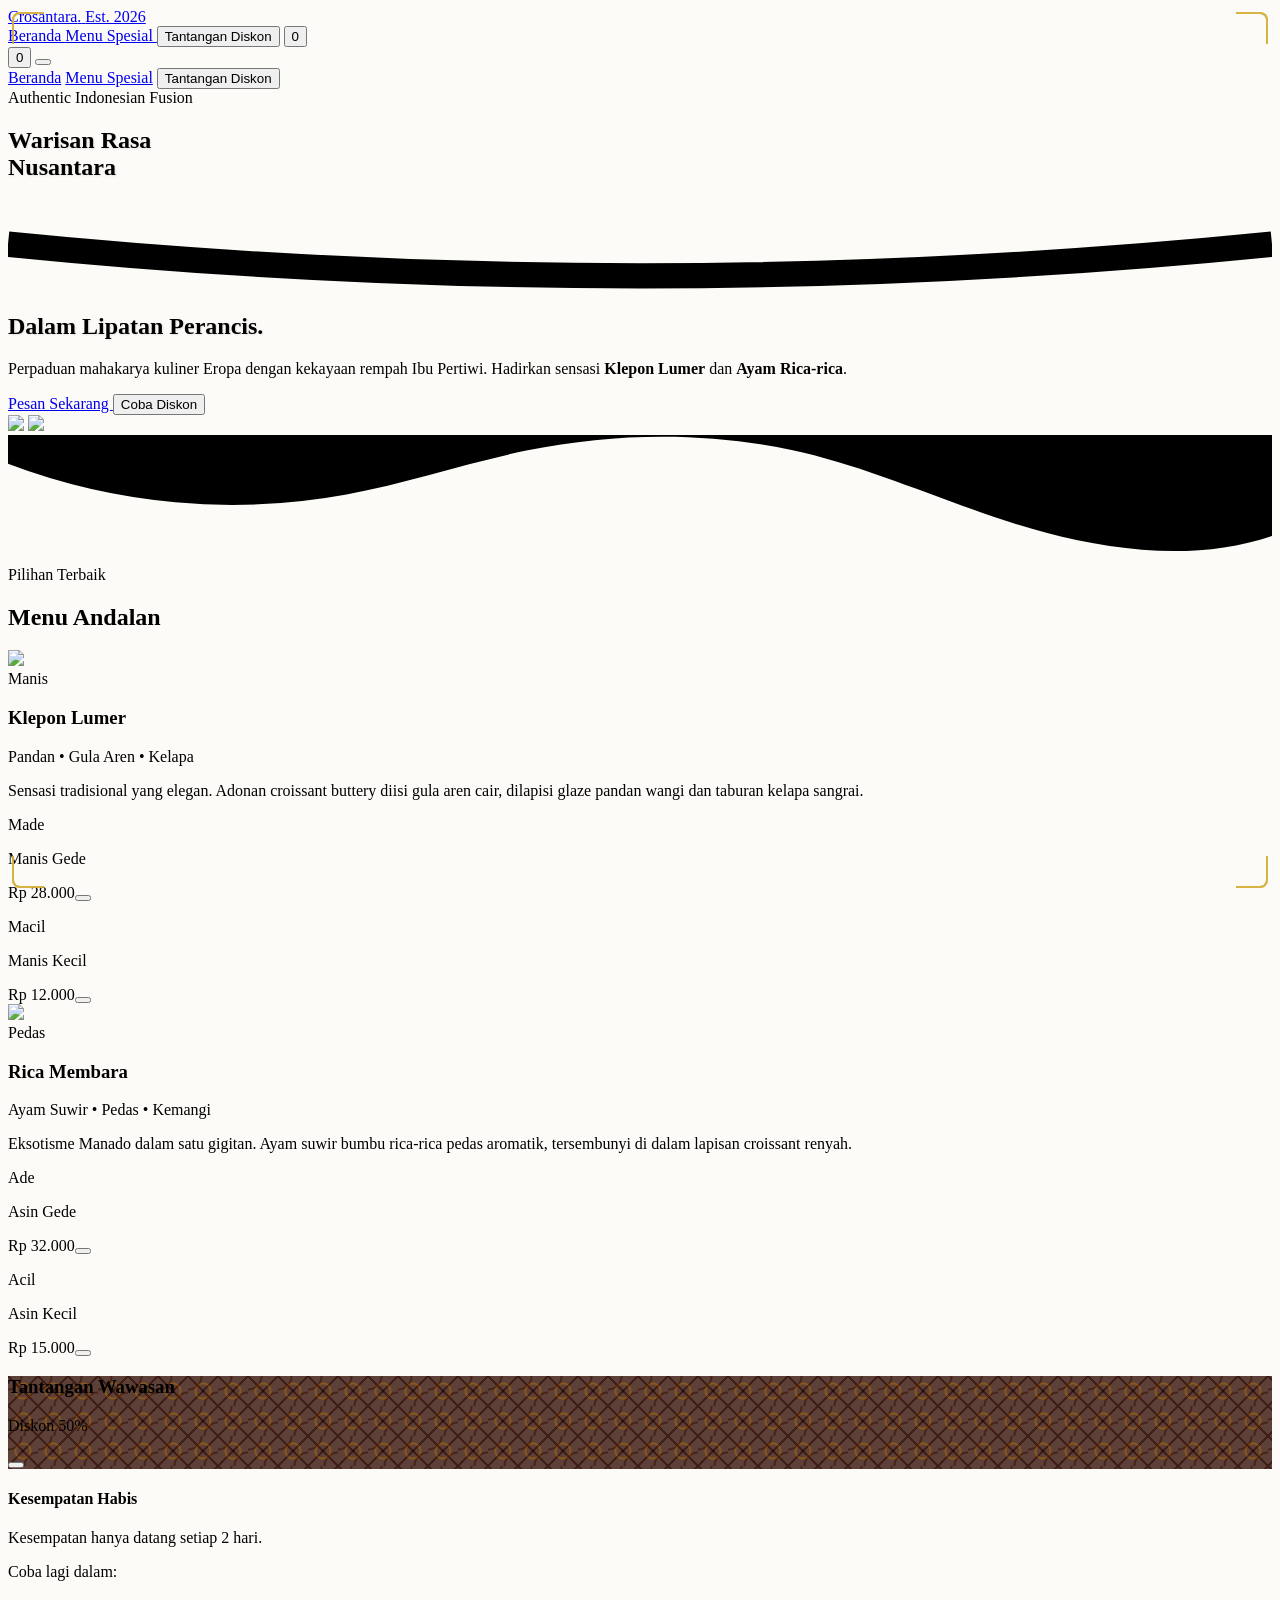
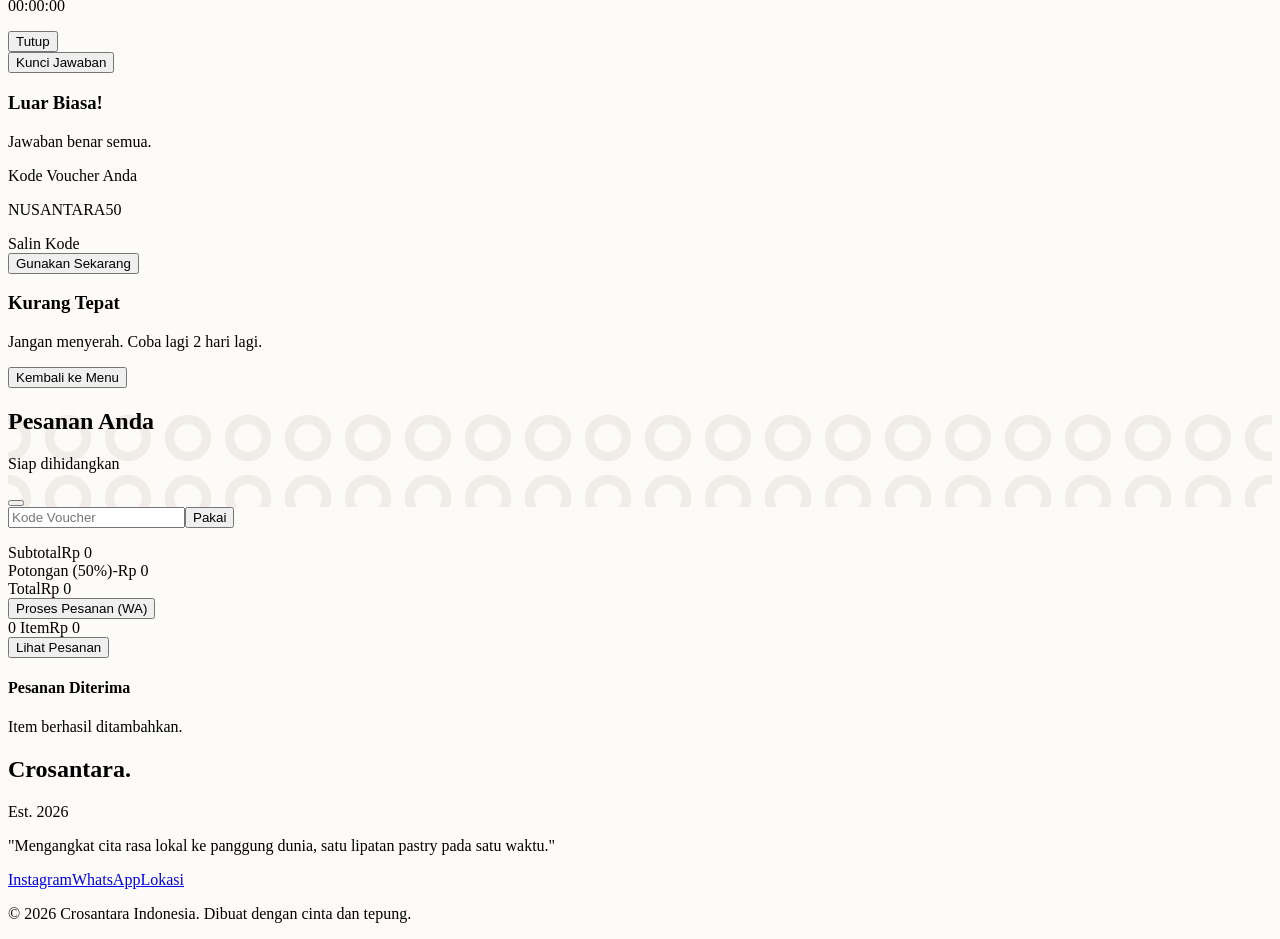
==== index.html @ 2f9c4866 "fw" ====
<!DOCTYPE html>
<html lang="id" class="scroll-smooth">
<head>
    <meta charset="UTF-8">
    <meta name="viewport" content="width=device-width, initial-scale=1.0, maximum-scale=1.0, user-scalable=no">
    <title>Crosantara | Warisan Rasa Nusantara</title>
    
    <!-- Tailwind CSS -->
    <script src="https://cdn.tailwindcss.com"></script>
    
    <!-- Fonts -->
    <link rel="preconnect" href="https://fonts.googleapis.com">
    <link rel="preconnect" href="https://fonts.gstatic.com" crossorigin>
    <link href="https://fonts.googleapis.com/css2?family=Playfair+Display:ital,wght@0,400;0,600;0,700;1,400&family=Plus+Jakarta+Sans:wght@300;400;500;600;700&display=swap" rel="stylesheet">
    
    <!-- Icons -->
    <script src="https://unpkg.com/lucide@latest"></script>

    <!-- Confetti -->
    <script src="https://cdn.jsdelivr.net/npm/canvas-confetti@1.6.0/dist/confetti.browser.min.js"></script>

    <script>
        tailwind.config = {
            theme: {
                extend: {
                    colors: {
                        'brand-brown': '#5D4037', // Coklat Kayu
                        'brand-gold': '#D4AF37',  // Emas Murni
                        'brand-cream': '#FDFBF7', // Krem Halus
                        'brand-dark': '#2D1B18',  // Coklat Kopi
                        'brand-terracotta': '#A0522D', // Merah Bata
                        'klepon-green': '#4A7c59',
                        'rica-red': '#C62828',
                    },
                    fontFamily: {
                        serif: ['"Playfair Display"', 'serif'],
                        sans: ['"Plus Jakarta Sans"', 'sans-serif'],
                    },
                    backgroundImage: {
                        'batik-subtle': "url('https://www.transparenttextures.com/patterns/batik.png')", 
                    }
                }
            }
        }
    </script>

    <style>
        body { 
            background-color: #FDFBF7; 
            background-image: url('https://www.transparenttextures.com/patterns/clean-textile.png');
            overflow-x: hidden; /* Fix tampilan terpotong/scroll samping */
        }
        
        /* Motif Batik Cap */
        .pattern-batik-cap {
            background-color: #5D4037;
            background-image: 
                radial-gradient(circle at 50% 50%, transparent 6px, #D4AF37 7px, #D4AF37 8px, transparent 9px),
                radial-gradient(circle at 0% 0%, transparent 12px, #4e342e 13px, #4e342e 14px, transparent 15px),
                radial-gradient(circle at 100% 100%, transparent 12px, #4e342e 13px, #4e342e 14px, transparent 15px),
                linear-gradient(45deg, transparent 48%, #3E2723 48%, #3E2723 52%, transparent 52%),
                linear-gradient(-45deg, transparent 48%, #3E2723 48%, #3E2723 52%, transparent 52%);
            background-size: 30px 30px;
            background-blend-mode: soft-light;
        }

        /* Motif Kawung */
        .pattern-kawung {
            background-image: 
                radial-gradient(circle at 100% 50%, transparent 20%, rgba(93, 64, 55, 0.08) 21%, rgba(93, 64, 55, 0.08) 34%, transparent 35%, transparent),
                radial-gradient(circle at 0% 50%, transparent 20%, rgba(93, 64, 55, 0.08) 21%, rgba(93, 64, 55, 0.08) 34%, transparent 35%, transparent);
            background-size: 60px 60px;
        }

        /* Decorative Corners */
        .corner-motif {
            position: absolute;
            width: 30px;
            height: 30px;
            border: 2px solid #D4AF37;
            transition: all 0.4s cubic-bezier(0.4, 0, 0.2, 1);
            z-index: 20;
            opacity: 0.6;
        }
        .corner-tl { top: 12px; left: 12px; border-right: none; border-bottom: none; border-top-left-radius: 8px; }
        .corner-tr { top: 12px; right: 12px; border-left: none; border-bottom: none; border-top-right-radius: 8px; }
        .corner-bl { bottom: 12px; left: 12px; border-right: none; border-top: none; border-bottom-left-radius: 8px; }
        .corner-br { bottom: 12px; right: 12px; border-left: none; border-top: none; border-bottom-right-radius: 8px; }

        .group:hover .corner-motif { opacity: 1; border-color: #A0522D; border-width: 3px; }
        .group:hover .corner-tl { transform: translate(-4px, -4px); }
        .group:hover .corner-tr { transform: translate(4px, -4px); }
        .group:hover .corner-bl { transform: translate(-4px, 4px); }
        .group:hover .corner-br { transform: translate(4px, 4px); }

        .hide-scroll::-webkit-scrollbar { display: none; }
        .text-shadow-sm { text-shadow: 1px 1px 2px rgba(0,0,0,0.1); }
    </style>
</head>
<body class="font-sans text-stone-800 antialiased selection:bg-brand-brown selection:text-brand-gold pb-24">

    <!-- Top Pattern Strip -->
    <div class="h-3 w-full pattern-batik-cap fixed top-0 z-50 shadow-md border-b border-brand-gold/50"></div>

    <!-- Navbar -->
    <nav class="fixed w-full z-40 top-3 transition-all duration-300 bg-white/95 backdrop-blur-md shadow-lg border-b border-brand-brown/10" id="navbar">
        <div class="max-w-7xl mx-auto px-4 sm:px-6 lg:px-8">
            <div class="flex justify-between items-center h-16 md:h-20">
                <!-- Logo -->
                <a href="#" class="flex items-center gap-3 group">
                    <div class="relative p-2 bg-brand-cream rounded-lg border border-brand-gold/30">
                        <i data-lucide="croissant" class="h-6 w-6 md:h-7 md:w-7 text-brand-brown transform group-hover:rotate-12 transition"></i>
                    </div>
                    <div class="flex flex-col">
                        <span class="font-serif text-xl md:text-2xl font-bold text-brand-dark tracking-wide leading-none">Crosantara<span class="text-brand-gold">.</span></span>
                        <span class="text-[9px] md:text-[10px] uppercase tracking-[0.2em] text-brand-terracotta font-medium">Est. 2026</span>
                    </div>
                </a>

                <!-- Desktop Menu -->
                <div class="hidden md:flex space-x-8 items-center">
                    <a href="#home" class="text-stone-600 hover:text-brand-brown font-medium transition relative group">
                        Beranda
                        <span class="absolute -bottom-1 left-0 w-0 h-0.5 bg-brand-gold transition-all group-hover:w-full"></span>
                    </a>
                    <a href="#menu" class="text-stone-600 hover:text-brand-brown font-medium transition relative group">
                        Menu Spesial
                        <span class="absolute -bottom-1 left-0 w-0 h-0.5 bg-brand-gold transition-all group-hover:w-full"></span>
                    </a>
                    
                    <button onclick="checkAndOpenQuiz()" class="px-5 py-2.5 bg-brand-brown text-white border border-brand-brown rounded-none rounded-tr-xl rounded-bl-xl hover:bg-brand-dark hover:shadow-lg transition flex items-center gap-2 group relative overflow-hidden">
                        <span class="absolute inset-0 pattern-batik-cap opacity-20 translate-y-full group-hover:translate-y-0 transition-transform duration-500"></span>
                        <i data-lucide="brain-circuit" class="w-4 h-4 relative z-10"></i>
                        <span class="relative z-10 font-medium">Tantangan Diskon</span>
                    </button>

                    <button onclick="toggleCart()" class="relative p-2 text-brand-brown hover:bg-brand-cream rounded-lg transition group border border-transparent hover:border-brand-gold/30">
                        <i data-lucide="shopping-bag" class="h-6 w-6 group-hover:scale-110 transition"></i>
                        <span id="cart-badge" class="absolute -top-1 -right-1 inline-flex items-center justify-center w-5 h-5 text-[10px] font-bold leading-none text-white bg-brand-terracotta rounded-full shadow-sm hidden">0</span>
                    </button>
                </div>

                <!-- Mobile Menu Button -->
                <div class="flex md:hidden items-center gap-4">
                    <button onclick="toggleCart()" class="relative p-1 text-brand-brown">
                        <i data-lucide="shopping-bag" class="h-6 w-6"></i>
                        <span id="mobile-cart-badge" class="absolute -top-1 -right-1 inline-flex items-center justify-center w-4 h-4 text-[9px] font-bold leading-none text-white bg-brand-terracotta rounded-full shadow-sm hidden">0</span>
                    </button>
                    <button onclick="toggleMobileMenu()" class="text-brand-brown p-1">
                        <i data-lucide="menu" class="h-7 w-7"></i>
                    </button>
                </div>
            </div>
        </div>

        <!-- Mobile Menu Dropdown -->
        <div id="mobile-menu" class="hidden md:hidden bg-white border-t border-brand-gold/20 absolute w-full shadow-xl">
            <div class="px-4 pt-4 pb-6 space-y-3">
                <a href="#home" onclick="toggleMobileMenu()" class="block px-3 py-2 text-base font-medium text-stone-700 hover:text-brand-brown hover:bg-brand-cream rounded-lg">Beranda</a>
                <a href="#menu" onclick="toggleMobileMenu()" class="block px-3 py-2 text-base font-medium text-stone-700 hover:text-brand-brown hover:bg-brand-cream rounded-lg">Menu Spesial</a>
                <button onclick="toggleMobileMenu(); checkAndOpenQuiz()" class="w-full text-left px-3 py-2 text-base font-medium text-brand-brown bg-brand-brown/5 rounded-lg flex items-center gap-2">
                    <i data-lucide="brain-circuit" class="w-4 h-4"></i> Tantangan Diskon
                </button>
            </div>
        </div>
    </nav>

    <!-- Hero Section -->
    <section id="home" class="relative pt-28 pb-16 lg:pt-48 lg:pb-32 overflow-hidden bg-brand-cream">
        <div class="absolute inset-0 z-0 opacity-10 bg-batik-subtle"></div>
        <div class="absolute top-0 right-0 w-2/3 h-full pattern-kawung opacity-40 mix-blend-multiply pointer-events-none"></div>
        
        <div class="max-w-7xl mx-auto px-4 sm:px-6 lg:px-8 relative z-10">
            <div class="grid grid-cols-1 lg:grid-cols-2 gap-8 lg:gap-12 items-center">
                <div class="space-y-6 lg:space-y-8 animate-fade-in-up text-center lg:text-left relative">
                    <div class="hidden lg:block absolute -left-12 top-0 w-1 h-32 bg-gradient-to-b from-brand-gold to-transparent"></div>
                    
                    <div class="inline-flex items-center gap-2 px-4 py-1.5 bg-brand-brown/5 border border-brand-brown/20 rounded-full">
                        <span class="w-2 h-2 rounded-full bg-brand-terracotta"></span>
                        <span class="text-brand-brown text-xs font-bold tracking-widest uppercase">Authentic Indonesian Fusion</span>
                    </div>
                    
                    <h1 class="text-4xl md:text-5xl lg:text-7xl font-serif font-bold text-brand-dark leading-tight text-shadow-sm">
                        Warisan Rasa <br>
                        <span class="relative inline-block text-brand-terracotta">
                            Nusantara
                            <svg class="absolute -bottom-2 w-full h-3 text-brand-gold" viewBox="0 0 100 10" preserveAspectRatio="none">
                                <path d="M0 5 Q 50 10 100 5" stroke="currentColor" stroke-width="2" fill="none" />
                            </svg>
                        </span>
                        <span class="block text-2xl md:text-4xl lg:text-5xl mt-2 text-stone-600 font-normal italic">Dalam Lipatan Perancis.</span>
                    </h1>
                    
                    <p class="text-base md:text-lg text-stone-600 max-w-lg mx-auto lg:mx-0 leading-relaxed font-light">
                        Perpaduan mahakarya kuliner Eropa dengan kekayaan rempah Ibu Pertiwi. Hadirkan sensasi <strong class="text-brand-brown">Klepon Lumer</strong> dan <strong class="text-brand-terracotta">Ayam Rica-rica</strong>.
                    </p>
                    
                    <div class="flex flex-col sm:flex-row gap-4 justify-center lg:justify-start pt-2">
                        <a href="#menu" class="px-8 py-3 md:py-4 bg-brand-brown text-white font-semibold shadow-xl hover:bg-brand-dark transition rounded-tr-2xl rounded-bl-2xl">
                            Pesan Sekarang
                        </a>
                        <button onclick="checkAndOpenQuiz()" class="px-8 py-3 md:py-4 bg-transparent text-brand-brown border-2 border-brand-brown/20 font-semibold hover:bg-brand-brown/5 transition rounded-tl-2xl rounded-br-2xl flex items-center justify-center gap-2">
                            <i data-lucide="percent" class="w-5 h-5"></i> Coba Diskon
                        </button>
                    </div>
                </div>
                
                <div class="relative group perspective-1000 mt-8 lg:mt-0">
                    <div class="absolute inset-0 bg-brand-gold/20 transform rotate-3 rounded-3xl scale-95 blur-sm transition-transform group-hover:rotate-6"></div>
                    <div class="relative grid grid-cols-2 gap-3 p-3 bg-white/50 backdrop-blur-sm border border-white/50 rounded-3xl shadow-2xl">
                        <div class="corner-motif corner-tl"></div>
                        <div class="corner-motif corner-tr"></div>
                        <div class="corner-motif corner-bl"></div>
                        <div class="corner-motif corner-br"></div>
                        <img src="https://images.unsplash.com/photo-1600093463592-8e36ae95ef56?auto=format&fit=crop&w=600&q=80" class="rounded-xl shadow-md transform translate-y-4 hover:-translate-y-1 transition duration-700 object-cover h-40 md:h-64 w-full">
                        <img src="https://images.unsplash.com/photo-1623334044303-241021148842?auto=format&fit=crop&w=600&q=80" class="rounded-xl shadow-md hover:-translate-y-1 transition duration-700 object-cover h-40 md:h-64 w-full">
                    </div>
                </div>
            </div>
        </div>

        <div class="absolute bottom-0 w-full overflow-hidden leading-none">
            <svg class="relative block w-[calc(100%+1.3px)] h-[40px] md:h-[60px]" data-name="Layer 1" xmlns="http://www.w3.org/2000/svg" viewBox="0 0 1200 120" preserveAspectRatio="none">
                <path d="M321.39,56.44c58-10.79,114.16-30.13,172-41.86,82.39-16.72,168.19-17.73,250.45-.39C823.78,31,906.67,72,985.66,92.83c70.05,18.48,146.53,26.09,214.34,3V0H0V27.35A600.21,600.21,0,0,0,321.39,56.44Z" class="fill-white"></path>
            </svg>
        </div>
    </section>

    <!-- Menu Section -->
    <section id="menu" class="py-16 md:py-24 bg-white relative">
        <div class="max-w-7xl mx-auto px-4 sm:px-6 lg:px-8">
            <div class="text-center mb-12 md:mb-20 relative">
                <span class="text-brand-terracotta font-serif italic text-lg">Pilihan Terbaik</span>
                <h2 class="text-4xl md:text-5xl font-serif font-bold text-brand-dark mt-2">Menu Andalan</h2>
                <div class="flex items-center justify-center gap-4 mt-6">
                    <div class="h-[1px] w-12 bg-brand-gold"></div>
                    <div class="w-3 h-3 rotate-45 border border-brand-brown bg-brand-gold"></div>
                    <div class="h-[1px] w-12 bg-brand-gold"></div>
                </div>
            </div>

            <div class="grid grid-cols-1 md:grid-cols-2 gap-8 md:gap-12 max-w-5xl mx-auto">
                <!-- Klepon Card -->
                <div class="bg-brand-cream group relative flex flex-col shadow-lg hover:shadow-2xl transition-all duration-500 rounded-none">
                    <div class="corner-motif corner-tl"></div>
                    <div class="corner-motif corner-tr"></div>
                    <div class="corner-motif corner-bl"></div>
                    <div class="corner-motif corner-br"></div>

                    <div class="h-60 md:h-72 overflow-hidden relative m-3 mb-0">
                        <div class="absolute inset-0 bg-gradient-to-t from-black/70 via-transparent to-transparent z-10"></div>
                        <img src="https://images.unsplash.com/photo-1600093463592-8e36ae95ef56?auto=format&fit=crop&w=800&q=80" class="w-full h-full object-cover transition duration-700 group-hover:scale-110">
                        <div class="absolute bottom-6 left-6 z-20">
                            <span class="px-2 py-0.5 bg-klepon-green/90 text-white text-[10px] font-bold uppercase tracking-widest border border-white/20 mb-2 inline-block">Manis</span>
                            <h3 class="text-2xl md:text-3xl font-serif font-bold text-white mb-1 drop-shadow-md">Klepon Lumer</h3>
                            <p class="text-brand-cream/90 text-sm font-light italic">Pandan • Gula Aren • Kelapa</p>
                        </div>
                    </div>

                    <div class="p-6 md:p-8 flex-1 flex flex-col justify-between border-t-2 border-brand-gold/20">
                        <div class="mb-6 md:mb-8">
                            <p class="text-stone-600 leading-relaxed font-light text-sm md:text-base">Sensasi tradisional yang elegan. Adonan croissant buttery diisi gula aren cair, dilapisi glaze pandan wangi dan taburan kelapa sangrai.</p>
                        </div>
                        <div class="space-y-4">
                            <!-- Made -->
                            <div class="flex justify-between items-center bg-white p-3 md:p-4 border-l-4 border-l-brand-brown border border-stone-100 hover:border-brand-brown/30 transition shadow-sm">
                                <div><p class="font-bold text-brand-dark font-serif text-base md:text-lg">Made</p><p class="text-[10px] text-brand-terracotta uppercase tracking-wider">Manis Gede</p></div>
                                <div class="flex items-center gap-4"><span class="font-bold text-brand-dark">Rp 28.000</span><button onclick="addToCart('Klepon Made', 28000, 'https://images.unsplash.com/photo-1600093463592-8e36ae95ef56?auto=format&fit=crop&w=100&q=80')" class="w-10 h-10 border border-brand-brown text-brand-brown flex items-center justify-center hover:bg-brand-brown hover:text-white transition rounded-full"><i data-lucide="plus" class="w-5 h-5"></i></button></div>
                            </div>
                            <!-- Macil -->
                            <div class="flex justify-between items-center bg-white p-3 md:p-4 border-l-4 border-l-stone-300 border border-stone-100 hover:border-brand-brown/30 transition shadow-sm">
                                <div><p class="font-bold text-brand-dark font-serif text-base md:text-lg">Macil</p><p class="text-[10px] text-stone-500 uppercase tracking-wider">Manis Kecil</p></div>
                                <div class="flex items-center gap-4"><span class="font-bold text-brand-dark">Rp 12.000</span><button onclick="addToCart('Klepon Macil', 12000, 'https://images.unsplash.com/photo-1600093463592-8e36ae95ef56?auto=format&fit=crop&w=100&q=80')" class="w-10 h-10 border border-stone-400 text-stone-500 flex items-center justify-center hover:bg-brand-brown hover:border-brand-brown hover:text-white transition rounded-full"><i data-lucide="plus" class="w-5 h-5"></i></button></div>
                            </div>
                        </div>
                    </div>
                </div>

                <!-- Rica-Rica Card -->
                <div class="bg-brand-cream group relative flex flex-col shadow-lg hover:shadow-2xl transition-all duration-500 rounded-none">
                    <div class="corner-motif corner-tl"></div>
                    <div class="corner-motif corner-tr"></div>
                    <div class="corner-motif corner-bl"></div>
                    <div class="corner-motif corner-br"></div>

                    <div class="h-60 md:h-72 overflow-hidden relative m-3 mb-0">
                        <div class="absolute inset-0 bg-gradient-to-t from-black/70 via-transparent to-transparent z-10"></div>
                        <img src="https://images.unsplash.com/photo-1623334044303-241021148842?auto=format&fit=crop&w=800&q=80" class="w-full h-full object-cover transition duration-700 group-hover:scale-110">
                        <div class="absolute bottom-6 left-6 z-20">
                            <span class="px-2 py-0.5 bg-rica-red/90 text-white text-[10px] font-bold uppercase tracking-widest border border-white/20 mb-2 inline-block">Pedas</span>
                            <h3 class="text-2xl md:text-3xl font-serif font-bold text-white mb-1 drop-shadow-md">Rica Membara</h3>
                            <p class="text-brand-cream/90 text-sm font-light italic">Ayam Suwir • Pedas • Kemangi</p>
                        </div>
                    </div>

                    <div class="p-6 md:p-8 flex-1 flex flex-col justify-between border-t-2 border-brand-gold/20">
                        <div class="mb-6 md:mb-8">
                            <p class="text-stone-600 leading-relaxed font-light text-sm md:text-base">Eksotisme Manado dalam satu gigitan. Ayam suwir bumbu rica-rica pedas aromatik, tersembunyi di dalam lapisan croissant renyah.</p>
                        </div>
                        <div class="space-y-4">
                            <!-- Ade -->
                            <div class="flex justify-between items-center bg-white p-3 md:p-4 border-l-4 border-l-brand-brown border border-stone-100 hover:border-brand-brown/30 transition shadow-sm">
                                <div><p class="font-bold text-brand-dark font-serif text-base md:text-lg">Ade</p><p class="text-[10px] text-brand-terracotta uppercase tracking-wider">Asin Gede</p></div>
                                <div class="flex items-center gap-4"><span class="font-bold text-brand-dark">Rp 32.000</span><button onclick="addToCart('Rica Ade', 32000, 'https://images.unsplash.com/photo-1623334044303-241021148842?auto=format&fit=crop&w=100&q=80')" class="w-10 h-10 border border-brand-brown text-brand-brown flex items-center justify-center hover:bg-brand-brown hover:text-white transition rounded-full"><i data-lucide="plus" class="w-5 h-5"></i></button></div>
                            </div>
                            <!-- Acil -->
                            <div class="flex justify-between items-center bg-white p-3 md:p-4 border-l-4 border-l-stone-300 border border-stone-100 hover:border-brand-brown/30 transition shadow-sm">
                                <div><p class="font-bold text-brand-dark font-serif text-base md:text-lg">Acil</p><p class="text-[10px] text-stone-500 uppercase tracking-wider">Asin Kecil</p></div>
                                <div class="flex items-center gap-4"><span class="font-bold text-brand-dark">Rp 15.000</span><button onclick="addToCart('Rica Acil', 15000, 'https://images.unsplash.com/photo-1623334044303-241021148842?auto=format&fit=crop&w=100&q=80')" class="w-10 h-10 border border-stone-400 text-stone-500 flex items-center justify-center hover:bg-brand-brown hover:border-brand-brown hover:text-white transition rounded-full"><i data-lucide="plus" class="w-5 h-5"></i></button></div>
                            </div>
                        </div>
                    </div>
                </div>
            </div>
        </div>
    </section>

    <!-- Quiz Modal -->
    <div id="quiz-modal" class="fixed inset-0 z-50 hidden flex items-center justify-center">
        <div class="absolute inset-0 bg-black/70 backdrop-blur-sm" onclick="closeQuiz()"></div>
        <div class="bg-brand-cream w-full max-w-lg mx-4 shadow-2xl relative z-10 flex flex-col max-h-[85vh] overflow-hidden transform transition-all scale-95 opacity-0 border-2 border-brand-gold/50" id="quiz-content">
            <div class="bg-brand-brown p-6 text-center relative overflow-hidden shrink-0 pattern-batik-cap">
                <div class="relative z-10">
                    <h3 class="text-2xl font-serif font-bold text-brand-gold">Tantangan Wawasan</h3>
                    <div class="flex items-center justify-center gap-2 mt-2">
                        <div class="h-[1px] w-8 bg-brand-gold/50"></div>
                        <p class="text-white text-xs uppercase tracking-widest">Diskon 50%</p>
                        <div class="h-[1px] w-8 bg-brand-gold/50"></div>
                    </div>
                </div>
                <button onclick="closeQuiz()" class="absolute top-4 right-4 text-white/50 hover:text-white transition"><i data-lucide="x" class="w-6 h-6"></i></button>
            </div>

            <div class="p-8 overflow-y-auto custom-scrollbar bg-white relative">
                <div class="absolute inset-0 pattern-kawung opacity-20 pointer-events-none"></div>

                <div id="quiz-blocked" class="hidden text-center relative z-10">
                    <div class="w-20 h-20 bg-stone-100 rounded-full flex items-center justify-center mx-auto mb-6 text-stone-500 border-2 border-stone-200 border-dashed"><i data-lucide="hourglass" class="w-8 h-8"></i></div>
                    <h4 class="text-xl font-bold text-brand-dark mb-2 font-serif">Kesempatan Habis</h4>
                    <p class="text-stone-600 mb-6 text-sm">Kesempatan hanya datang setiap 2 hari.</p>
                    <div class="bg-brand-cream border border-brand-brown/20 p-4 mb-6"><p class="text-[10px] text-brand-brown uppercase tracking-widest mb-1">Coba lagi dalam:</p><p id="countdown-timer" class="text-xl font-mono font-bold text-brand-terracotta">00:00:00</p></div>
                    <button onclick="closeQuiz()" class="w-full py-3 bg-stone-800 text-white font-bold hover:bg-black transition uppercase tracking-wider text-sm">Tutup</button>
                </div>

                <div id="quiz-form-container" class="hidden relative z-10">
                    <form id="quiz-form" onsubmit="submitQuiz(event)" class="space-y-8">
                        <div id="questions-wrapper" class="space-y-8"></div>
                        <button type="submit" class="w-full py-4 bg-brand-brown text-white font-bold hover:bg-brand-dark transition shadow-lg flex items-center justify-center gap-2 border-b-4 border-brand-dark active:border-0 active:translate-y-1"><span>Kunci Jawaban</span><i data-lucide="lock" class="w-4 h-4"></i></button>
                    </form>
                </div>

                <div id="quiz-success" class="hidden text-center relative z-10">
                    <div class="w-24 h-24 bg-brand-gold/10 rounded-full flex items-center justify-center mx-auto mb-6 text-brand-gold border-2 border-brand-gold animate-bounce"><i data-lucide="award" class="w-12 h-12"></i></div>
                    <h3 class="text-2xl font-serif font-bold text-brand-dark mb-2">Luar Biasa!</h3>
                    <p class="text-stone-600 mb-8 text-sm">Jawaban benar semua.</p>
                    <div class="bg-brand-brown p-1 rounded-lg mb-8 shadow-inner">
                        <div class="bg-brand-cream border border-brand-brown/30 p-4 rounded relative group cursor-pointer hover:bg-white transition" onclick="copyCode()">
                            <p class="text-[10px] text-stone-400 uppercase tracking-widest mb-1">Kode Voucher Anda</p>
                            <!-- ID ini ditambahkan agar text kodenya bisa diubah menggunakan JS -->
                            <p id="won-voucher-display" class="text-3xl font-mono font-bold text-brand-brown tracking-wider">NUSANTARA50</p>
                            <div class="absolute inset-0 bg-brand-brown/10 flex items-center justify-center opacity-0 group-hover:opacity-100 transition">
                                <span class="text-xs font-bold text-brand-brown bg-white px-3 py-1 shadow-sm border border-brand-brown">Salin Kode</span>
                            </div>
                        </div>
                    </div>
                    <button onclick="closeQuizAndShop()" class="w-full py-3 bg-brand-terracotta text-white font-bold hover:bg-brand-brown transition shadow-lg uppercase tracking-wider text-sm">Gunakan Sekarang</button>
                </div>

                <div id="quiz-fail" class="hidden text-center relative z-10">
                    <div class="w-20 h-20 bg-red-50 rounded-full flex items-center justify-center mx-auto mb-6 text-red-800 border-2 border-red-100"><i data-lucide="x-octagon" class="w-10 h-10"></i></div>
                    <h3 class="text-2xl font-serif font-bold text-brand-dark mb-2">Kurang Tepat</h3>
                    <p class="text-stone-600 mb-8 text-sm">Jangan menyerah. Coba lagi 2 hari lagi.</p>
                    <button onclick="closeQuiz()" class="w-full py-3 bg-stone-200 text-stone-600 font-bold hover:bg-stone-300 transition uppercase tracking-wider text-sm">Kembali ke Menu</button>
                </div>
            </div>
        </div>
    </div>

    <!-- Sidebar Cart -->
    <div id="cart-sidebar" class="fixed inset-0 z-[60] hidden">
        <div onclick="toggleCart()" class="absolute inset-0 bg-brand-dark/60 backdrop-blur-sm transition-opacity"></div>
        <div class="absolute right-0 top-0 h-full w-full max-w-md bg-brand-cream shadow-2xl flex flex-col transform transition-transform duration-300 translate-x-full border-l border-brand-brown/20" id="cart-panel">
            <div class="p-6 border-b border-brand-brown/10 flex justify-between items-center bg-white pattern-kawung">
                <div><h2 class="text-xl font-serif font-bold text-brand-dark">Pesanan Anda</h2><p class="text-xs text-stone-500">Siap dihidangkan</p></div>
                <button onclick="toggleCart()" class="text-stone-400 hover:text-brand-terracotta transition"><i data-lucide="x" class="w-6 h-6"></i></button>
            </div>
            <div id="cart-items" class="flex-1 overflow-y-auto p-6 space-y-4"></div>
            <div class="p-6 border-t border-brand-brown/10 bg-white shadow-[0_-10px_40px_rgba(0,0,0,0.05)]">
                <div class="mb-6"><div class="flex gap-2"><input type="text" id="discount-code" placeholder="Kode Voucher" class="flex-1 border-2 border-stone-200 bg-stone-50 rounded-none px-4 py-2 text-sm focus:outline-none focus:border-brand-brown uppercase font-mono tracking-wider transition"><button onclick="applyDiscount()" class="bg-brand-dark text-white px-6 py-2 text-sm font-bold hover:bg-brand-brown transition uppercase tracking-wide">Pakai</button></div><p id="discount-msg" class="text-xs mt-2 hidden flex items-center gap-1"></p></div>
                <div class="space-y-3 mb-6 font-serif"><div class="flex justify-between text-stone-600 text-sm"><span>Subtotal</span><span id="cart-subtotal" class="font-sans font-medium">Rp 0</span></div><div class="flex justify-between text-brand-terracotta hidden" id="discount-row"><span>Potongan (50%)</span><span id="discount-amount" class="font-sans font-medium">-Rp 0</span></div><div class="flex justify-between text-2xl font-bold text-brand-dark pt-4 border-t border-brand-brown/10"><span>Total</span><span id="cart-total" class="font-sans">Rp 0</span></div></div>
                <button onclick="checkout()" class="w-full py-4 bg-brand-brown text-white font-bold hover:bg-brand-dark transition flex justify-center items-center gap-3 shadow-lg group"><span>Proses Pesanan (WA)</span><i data-lucide="message-circle" class="w-5 h-5 group-hover:scale-110 transition-transform"></i></button>
            </div>
        </div>
    </div>

    <!-- Bottom Floating Cart Bar -->
    <div id="bottom-cart-bar" class="fixed bottom-0 left-0 w-full z-50 bg-white border-t border-gray-200 shadow-[0_-4px_6px_-1px_rgba(0,0,0,0.1)] p-4 hidden transform transition-transform duration-300 translate-y-full">
        <div class="max-w-7xl mx-auto flex justify-between items-center">
            <div class="flex flex-col"><span class="text-xs text-stone-500 font-medium font-sans" id="bottom-bar-count">0 Item</span><span class="text-lg font-bold text-brand-dark font-sans" id="bottom-bar-total">Rp 0</span></div>
            <button onclick="toggleCart()" class="bg-brand-brown text-white px-6 py-3 rounded-full font-bold shadow-lg hover:bg-brand-dark transition flex items-center gap-2"><i data-lucide="shopping-bag" class="w-5 h-5"></i><span class="font-sans">Lihat Pesanan</span></button>
        </div>
    </div>

    <!-- Toast -->
    <div id="toast" class="fixed bottom-24 right-8 z-[70] transform translate-y-48 transition-transform duration-500">
        <div class="bg-brand-dark text-white pl-4 pr-6 py-4 shadow-2xl flex items-center gap-4 border-l-4 border-brand-gold rounded-lg">
            <div class="bg-brand-gold/20 p-2 rounded-full"><i data-lucide="check" class="w-5 h-5 text-brand-gold"></i></div>
            <div><h4 class="font-serif font-bold text-base text-brand-gold">Pesanan Diterima</h4><p class="text-xs text-stone-400 tracking-wide mt-0.5">Item berhasil ditambahkan.</p></div>
        </div>
    </div>

    <!-- Footer -->
    <footer class="bg-brand-dark text-brand-cream/60 py-16 border-t-8 border-brand-brown relative overflow-hidden">
        <div class="absolute inset-0 pattern-batik-cap opacity-15"></div>
        <div class="max-w-7xl mx-auto px-4 text-center relative z-10 flex flex-col items-center">
            <div class="w-16 h-16 bg-brand-brown/20 rounded-full flex items-center justify-center mb-6 border border-brand-gold/20"><i data-lucide="croissant" class="h-8 w-8 text-brand-gold"></i></div>
            <h2 class="font-serif text-3xl font-bold text-brand-cream mb-2">Crosantara.</h2>
            <div class="flex items-center gap-4 mb-8"><div class="h-[1px] w-12 bg-brand-gold/30"></div><p class="text-xs uppercase tracking-[0.3em] text-brand-gold">Est. 2026</p><div class="h-[1px] w-12 bg-brand-gold/30"></div></div>
            <p class="text-sm max-w-md mx-auto mb-10 leading-relaxed font-light">"Mengangkat cita rasa lokal ke panggung dunia, satu lipatan pastry pada satu waktu."</p>
            <div class="flex gap-8 text-sm font-medium tracking-wide"><a href="#" class="hover:text-brand-gold transition border-b border-transparent hover:border-brand-gold pb-1">Instagram</a><a href="#" class="hover:text-brand-gold transition border-b border-transparent hover:border-brand-gold pb-1">WhatsApp</a><a href="#" class="hover:text-brand-gold transition border-b border-transparent hover:border-brand-gold pb-1">Lokasi</a></div>
            <p class="text-[10px] text-brand-cream/30 mt-12">&copy; 2026 Crosantara Indonesia. Dibuat dengan cinta dan tepung.</p>
        </div>
        <div class="h-3 w-full pattern-batik-cap absolute bottom-0 left-0"></div>
    </footer>

    <script>
        // --- DATA VOUCHER (100 Kode Acak) ---
        const VOUCHER_CODES = [
            "X8F9KQ2M", "J3N7C5VW", "R1T6Y8PL", "M4B2V9XC", "Z7K3M1NQ", "P8W2R5TC", "L9J4F6HX", "V2C7B3NM", "Q5X8Z1KP", "T3R9Y2LW",
            "H6F4J8MN", "K1P7W5TC", "N9M2B4VX", "C8V3Z6LQ", "X5K9R1PT", "J2F7H4MW", "B6N3C8VX", "L1T5Y9PQ", "M7K2J4FN", "R8W3P6TC",
            "V4C9B1NX", "Z2X7K5MQ", "P3T8R1LW", "H9F2J6MN", "K4P1W7TC", "N5M8B2VX", "C6V9Z3LQ", "X1K4R8PT", "J7F3H5MW", "B2N6C9VX",
            "L8T1Y4PQ", "M3K7J2FN", "R9W5P1TC", "V6C2B8NX", "Z1X4K9MQ", "P7T3R6LW", "H5F8J1MN", "K2P9W4TC", "N8M5B7VX", "C1V6Z2LQ",
            "X9K2R5PT", "J4F1H8MW", "B7N9C3VX", "L5T6Y1PQ", "M2K8J9FN", "R4W1P7TC", "V8C5B2NX", "Z9X3K6MQ", "P1T4R8LW", "H2F7J5MN",
            "K6P3W9TC", "N1M4B8VX", "C5V2Z7LQ", "X3K8R4PT", "J9F5H1MW", "B4N1C6VX", "L2T9Y5PQ", "M8K5J3FN", "R1W7P2TC", "V9C4B5NX",
            "Z5X1K8MQ", "P4T6R9LW", "H8F3J2MN", "K9P5W1TC", "N3M7B4VX", "C2V8Z9LQ", "X6K1R7PT", "J5F9H2MW", "B1N4C8VX", "L7T2Y6PQ",
            "M5K3J8FN", "R2W9P4TC", "V1C6B7NX", "Z8X5K2MQ", "P9T1R3LW", "H4F6J9MN", "K7P2W8TC", "N6M1B5VX", "C9V4Z1LQ", "X2K7R3PT",
            "J1F8H5MW", "B9N2C4VX", "L4T7Y8PQ", "M6K9J1FN", "R5W4P8TC", "V3C1B9NX", "Z4X8K5MQ", "P2T9R6LW", "H7F1J4MN", "K5P8W2TC",
            "N2M9B6VX", "C4V7Z3LQ", "X8K5R1PT", "J6F2H9MW", "B3N5C1VX", "L9T4Y2PQ", "M1K6J7FN", "R7W2P5TC", "V5C8B3NX", "Z6X9K1MQ"
        ];

        // --- DATA SOAL (200 SOAL NUSANTARA) ---
        const questionBank = [
            // Sejarah (1-25)
            { id: 1, q: "Siapakah tokoh pahlawan yang dikenal sebagai 'Bapak Pendidikan Nasional'?", options: ["Ki Hajar Dewantara", "Ahmad Dahlan", "Bung Hatta"], a: "Ki Hajar Dewantara" },
            { id: 2, q: "Semboyan 'Bhinneka Tunggal Ika' diambil dari kitab Sutasoma karya?", options: ["Mpu Tantular", "Mpu Prapanca", "Mpu Gandring"], a: "Mpu Tantular" },
            { id: 3, q: "Lagu kebangsaan Indonesia Raya pertama kali dikumandangkan pada?", options: ["Sumpah Pemuda 1928", "Proklamasi 1945", "Sidang BPUPKI"], a: "Sumpah Pemuda 1928" },
            { id: 4, q: "Siapa penjahit bendera Merah Putih pertama?", options: ["Fatmawati", "Kartini", "Dewi Sartika"], a: "Fatmawati" },
            { id: 5, q: "Dimana teks proklamasi kemerdekaan dibacakan?", options: ["Jl. Pegangsaan Timur 56", "Jl. Imam Bonjol 1", "Istana Merdeka"], a: "Jl. Pegangsaan Timur 56" },
            { id: 6, q: "Kerajaan Budha terbesar di Indonesia adalah?", options: ["Sriwijaya", "Majapahit", "Tarumanegara"], a: "Sriwijaya" },
            { id: 7, q: "Siapakah yang dikenal sebagai Pahlawan Revolusi?", options: ["Jenderal Ahmad Yani", "Jenderal Sudirman", "Sultan Hamengkubuwono IX"], a: "Jenderal Ahmad Yani" },
            { id: 8, q: "Sultan Hasanuddin memimpin perjuangan melawan VOC di daerah?", options: ["Makassar", "Ternate", "Maluku"], a: "Makassar" },
            { id: 9, q: "Siapa penulis buku 'Habis Gelap Terbitlah Terang'?", options: ["R.A. Kartini", "Cut Nyak Dien", "Dewi Sartika"], a: "R.A. Kartini" },
            { id: 10, q: "Maha Patih Majapahit yang mengucapkan Sumpah Palapa adalah?", options: ["Gajah Mada", "Hayam Wuruk", "Raden Wijaya"], a: "Gajah Mada" },
            { id: 11, q: "Konferensi Asia Afrika (KAA) pertama dilaksanakan di kota?", options: ["Bandung", "Jakarta", "Yogyakarta"], a: "Bandung" },
            { id: 12, q: "Perjanjian Linggarjati ditandatangani pada tahun?", options: ["1946", "1945", "1947"], a: "1946" },
            { id: 13, q: "Agresi Militer Belanda I terjadi pada tahun?", options: ["1947", "1948", "1949"], a: "1947" },
            { id: 14, q: "Siapa pencipta lagu 'Bagimu Negeri'?", options: ["Kusbini", "Ibu Sud", "Ismail Marzuki"], a: "Kusbini" },
            { id: 15, q: "Pahlawan yang memimpin perang di Maluku melawan VOC adalah?", options: ["Pattimura", "Imam Bonjol", "Pangeran Antasari"], a: "Pattimura" },
            { id: 16, q: "Kapan Pancasila lahir?", options: ["1 Juni 1945", "17 Agustus 1945", "1 Oktober 1945"], a: "1 Juni 1945" },
            { id: 17, q: "Siapa Wakil Presiden pertama RI?", options: ["Moh. Hatta", "Adam Malik", "Sultan HB IX"], a: "Moh. Hatta" },
            { id: 18, q: "Nama kapal Belanda yang pertama kali mendarat di Banten dipimpin Cornelis de Houtman?", options: ["Mauritius", "Batavia", "Zeven Provincien"], a: "Mauritius" },
            { id: 19, q: "Apa nama organisasi pemuda pertama di Indonesia?", options: ["Budi Utomo", "Tri Koro Dharmo", "Jong Java"], a: "Budi Utomo" },
            { id: 20, q: "Siapa pahlawan dari Aceh yang memimpin Perang Sabil?", options: ["Cut Nyak Dien", "Martha Christina Tiahahu", "Dewi Sartika"], a: "Cut Nyak Dien" },
            { id: 21, q: "Kerajaan Islam pertama di Indonesia adalah?", options: ["Samudera Pasai", "Demak", "Mataram Islam"], a: "Samudera Pasai" },
            { id: 22, q: "Siapa tokoh yang mengetik teks proklamasi?", options: ["Sayuti Melik", "Sukarni", "B.M. Diah"], a: "Sayuti Melik" },
            { id: 23, q: "Negara manakah yang pertama kali mengakui kemerdekaan Indonesia secara de jure?", options: ["Mesir", "India", "Palestina"], a: "Mesir" },
            { id: 24, q: "Siapa Jenderal yang memimpin perang gerilya saat Agresi Militer II?", options: ["Jenderal Sudirman", "Jenderal Gatot Subroto", "Jenderal Nasution"], a: "Jenderal Sudirman" },
            { id: 25, q: "Apa kepanjangan dari BPUPKI?", options: ["Badan Penyelidik Usaha-usaha Persiapan Kemerdekaan Indonesia", "Badan Pembuat Undang-undang Proklamasi Kemerdekaan Indonesia", "Badan Peneliti Utusan Persatuan Kemerdekaan Indonesia"], a: "Badan Penyelidik Usaha-usaha Persiapan Kemerdekaan Indonesia" },

            // Geografi (26-50)
            { id: 26, q: "Provinsi apakah yang terletak paling barat di Indonesia?", options: ["Aceh", "Sumatera Utara", "Kepulauan Riau"], a: "Aceh" },
            { id: 27, q: "Danau vulkanik terbesar di dunia yang ada di Sumatera Utara adalah?", options: ["Danau Toba", "Danau Singkarak", "Danau Maninjau"], a: "Danau Toba" },
            { id: 28, q: "Gunung tertinggi di Pulau Jawa adalah?", options: ["Gunung Semeru", "Gunung Merapi", "Gunung Slamet"], a: "Gunung Semeru" },
            { id: 29, q: "Selat yang memisahkan Pulau Jawa dan Pulau Bali adalah?", options: ["Selat Bali", "Selat Sunda", "Selat Madura"], a: "Selat Bali" },
            { id: 30, q: "Pulau terbesar di Indonesia (secara wilayah administratif NKRI) adalah?", options: ["Papua", "Kalimantan", "Sumatera"], a: "Papua" },
            { id: 31, q: "Apa nama sungai terpanjang di Indonesia?", options: ["Sungai Kapuas", "Sungai Mahakam", "Sungai Musi"], a: "Sungai Kapuas" },
            { id: 32, q: "Kota yang dijuluki Kota Khatulistiwa adalah?", options: ["Pontianak", "Samarinda", "Palu"], a: "Pontianak" },
            { id: 33, q: "Kepulauan Derawan terletak di provinsi?", options: ["Kalimantan Timur", "Sulawesi Utara", "Papua Barat"], a: "Kalimantan Timur" },
            { id: 34, q: "Wakatobi adalah destinasi selam terkenal di provinsi?", options: ["Sulawesi Tenggara", "Sulawesi Selatan", "Maluku"], a: "Sulawesi Tenggara" },
            { id: 35, q: "Ibu kota provinsi Maluku Utara adalah?", options: ["Sofifi", "Ternate", "Ambon"], a: "Sofifi" },
            { id: 36, q: "Gunung Rinjani terletak di pulau?", options: ["Lombok", "Sumbawa", "Flores"], a: "Lombok" },
            { id: 37, q: "Taman Nasional Lore Lindu ada di provinsi?", options: ["Sulawesi Tengah", "Sulawesi Barat", "Sulawesi Selatan"], a: "Sulawesi Tengah" },
            { id: 38, q: "Garis khayal yang memisahkan flora fauna tipe Asiatis dengan tipe Peralihan di Indonesia adalah?", options: ["Garis Wallace", "Garis Weber", "Garis Khatulistiwa"], a: "Garis Wallace" },
            { id: 39, q: "Provinsi termuda ke-38 di Indonesia (pemekaran Papua) adalah?", options: ["Papua Barat Daya", "Papua Pegunungan", "Papua Selatan"], a: "Papua Barat Daya" },
            { id: 40, q: "Danau Tiga Warna (Kelimutu) berada di pulau?", options: ["Flores", "Sumba", "Alor"], a: "Flores" },
            { id: 41, q: "Provinsi Bangka Belitung terkenal dengan hasil tambang?", options: ["Timah", "Emas", "Batu Bara"], a: "Timah" },
            { id: 42, q: "Taman Nasional Ujung Kulon merupakan habitat asli hewan endemik?", options: ["Badak Bercula Satu", "Gajah", "Harimau"], a: "Badak Bercula Satu" },
            { id: 43, q: "Gunung api aktif yang terletak di Selat Sunda adalah?", options: ["Anak Krakatau", "Gunung Gede", "Gunung Galunggung"], a: "Anak Krakatau" },
            { id: 44, q: "Pelabuhan penyeberangan dari Pulau Jawa menuju Pulau Bali di Banyuwangi bernama?", options: ["Ketapang", "Gilimanuk", "Bakauheni"], a: "Ketapang" },
            { id: 45, q: "Kepulauan Raja Ampat saat ini secara administratif berada di provinsi?", options: ["Papua Barat Daya", "Papua Barat", "Papua Tengah"], a: "Papua Barat Daya" },
            { id: 46, q: "Kota Ambon dijuluki sebagai Kota?", options: ["Musik", "Bunga", "Bahari"], a: "Musik" },
            { id: 47, q: "Suku Dayak merupakan suku asli yang mendiami pulau?", options: ["Kalimantan", "Sulawesi", "Sumatera"], a: "Kalimantan" },
            { id: 48, q: "Ibu kota provinsi Lampung adalah?", options: ["Bandar Lampung", "Palembang", "Bengkulu"], a: "Bandar Lampung" },
            { id: 49, q: "Labuan Bajo adalah pintu masuk utama menuju Taman Nasional?", options: ["Pulau Komodo", "Kepulauan Seribu", "Pulau Bunaken"], a: "Pulau Komodo" },
            { id: 50, q: "Puncak Jaya Wijaya di Papua dikenal karena terdapat?", options: ["Salju Abadi", "Hutan Hujan Tropis", "Kawah Vulkanik Besar"], a: "Salju Abadi" },

            // Budaya & Seni (51-75)
            { id: 51, q: "Apa nama tarian tradisional asal Bali yang menceritakan perlawanan Barong terhadap Rangda?", options: ["Tari Barong", "Tari Kecak", "Tari Pendet"], a: "Tari Barong" },
            { id: 52, q: "Alat musik petik Sasando berasal dari daerah?", options: ["Nusa Tenggara Timur", "Nusa Tenggara Barat", "Maluku"], a: "Nusa Tenggara Timur" },
            { id: 53, q: "Seni pertunjukan Wayang Kulit sangat erat dengan budaya suku?", options: ["Jawa", "Sunda", "Bali"], a: "Jawa" },
            { id: 54, q: "Senjata tradisional khas masyarakat Sunda (Jawa Barat) adalah?", options: ["Kujang", "Keris", "Mandau"], a: "Kujang" },
            { id: 55, q: "Rumah Gadang dengan ciri khas atap melengkung runcing adalah rumah adat dari provinsi?", options: ["Sumatera Barat", "Sumatera Utara", "Riau"], a: "Sumatera Barat" },
            { id: 56, q: "Tari Saman yang dilakukan dengan gerakan tangan yang cepat dan kompak berasal dari?", options: ["Aceh", "Padang", "Palembang"], a: "Aceh" },
            { id: 57, q: "Kain tradisional NTT yang ditenun secara manual disebut?", options: ["Tenun Ikat", "Kain Ulos", "Batik Tulis"], a: "Tenun Ikat" },
            { id: 58, q: "Suku yang terkenal dengan tradisi lompat batu (Fahombo) adalah?", options: ["Suku Nias", "Suku Batak", "Suku Minang"], a: "Suku Nias" },
            { id: 59, q: "Apa nama alat musik perkusi khas Minahasa (Sulawesi Utara) yang terbuat dari kayu?", options: ["Kolintang", "Angklung", "Gamelan"], a: "Kolintang" },
            { id: 60, q: "Upacara pembakaran mayat umat Hindu di Bali disebut?", options: ["Ngaben", "Tiwah", "Rambu Solo"], a: "Ngaben" },
            { id: 61, q: "Lagu daerah 'Rasa Sayange' berasal dari daerah?", options: ["Maluku", "Papua", "Nusa Tenggara Timur"], a: "Maluku" },
            { id: 62, q: "Tari Piring dimainkan dengan properti piring di tangan, tarian ini berasal dari daerah?", options: ["Minangkabau", "Melayu", "Batak"], a: "Minangkabau" },
            { id: 63, q: "Alat musik Angklung yang ditetapkan UNESCO sebagai warisan budaya dunia berasal dari provinsi?", options: ["Jawa Barat", "Jawa Tengah", "Banten"], a: "Jawa Barat" },
            { id: 64, q: "Rumah adat Honai yang terbuat dari kayu dengan atap jerami berbentuk kerucut adalah milik suku di?", options: ["Papua", "Kalimantan Tengah", "Sulawesi Selatan"], a: "Papua" },
            { id: 65, q: "Senjata tradisional khas suku Dayak adalah?", options: ["Mandau", "Parang Salawaku", "Rencong"], a: "Mandau" },
            { id: 66, q: "Tari Jaipong diciptakan oleh Gugum Gumbira, seniman yang berasal dari?", options: ["Bandung", "Jakarta", "Yogyakarta"], a: "Bandung" },
            { id: 67, q: "Kesenian debus yang mempertontonkan kekebalan tubuh berasal dari daerah?", options: ["Banten", "Jawa Tengah", "Madura"], a: "Banten" },
            { id: 68, q: "Tarian magis pemanggil hujan di Cirebon dan Majalengka disebut?", options: ["Sintren", "Kuda Lumping", "Reog"], a: "Sintren" },
            { id: 69, q: "Tradisi upacara pemakaman besar besaran di Tana Toraja disebut?", options: ["Rambu Solo", "Pasola", "Sekaten"], a: "Rambu Solo" },
            { id: 70, q: "Motif batik yang dulunya hanya boleh dipakai oleh raja dan bangsawan keraton adalah?", options: ["Batik Parang", "Batik Mega Mendung", "Batik Kawung"], a: "Batik Parang" },
            { id: 71, q: "Tari Tor-Tor yang kental dengan unsur magis berasal dari suku?", options: ["Batak Toba", "Minang", "Dayak"], a: "Batak Toba" },
            { id: 72, q: "Penutup kepala pria Minangkabau yang dilipat-lipat disebut?", options: ["Deta / Saluak", "Blangkon", "Tanjak"], a: "Deta / Saluak" },
            { id: 73, q: "Saluang adalah alat musik tiup sejenis seruling bambu yang berasal dari provinsi?", options: ["Sumatera Barat", "Jawa Barat", "Sulawesi Selatan"], a: "Sumatera Barat" },
            { id: 74, q: "Apa nama rumah adat Suku Bugis di Sulawesi Selatan?", options: ["Bola / Saoraja", "Tongkonan", "Limas"], a: "Bola / Saoraja" },
            { id: 75, q: "Perayaan menyambut Maulid Nabi Muhammad di Yogyakarta dan Surakarta disebut perayaan?", options: ["Sekaten", "Grebeg", "Tahlilan"], a: "Sekaten" },

            // Pengetahuan Umum & Modern (76-100)
            { id: 76, q: "Bunga nasional Indonesia yang dijuluki Puspa Bangsa adalah?", options: ["Melati Putih", "Anggrek Bulan", "Rafflesia Arnoldii"], a: "Melati Putih" },
            { id: 77, q: "Burung apa yang menjadi lambang negara Republik Indonesia?", options: ["Garuda", "Elang Jawa", "Cendrawasih"], a: "Garuda" },
            { id: 78, q: "Ibu Kota Negara (IKN) baru Indonesia yang dibangun di Kalimantan Timur bernama?", options: ["Nusantara", "Jayapura", "Palangkaraya"], a: "Nusantara" },
            { id: 79, q: "Siapa Presiden ke-3 Republik Indonesia yang juga dikenal sebagai Bapak Teknologi?", options: ["B.J. Habibie", "Abdurrahman Wahid", "Megawati"], a: "B.J. Habibie" },
            { id: 80, q: "Apa nama satelit pertama yang diluncurkan oleh Indonesia pada tahun 1976?", options: ["Palapa", "Telkom", "Indostar"], a: "Palapa" },
            { id: 81, q: "Mata uang resmi Republik Indonesia adalah?", options: ["Rupiah", "Ringgit", "Dollar"], a: "Rupiah" },
            { id: 82, q: "Kode telepon internasional untuk negara Indonesia adalah?", options: ["+62", "+60", "+65"], a: "+62" },
            { id: 83, q: "Lembaga tinggi negara yang bertugas memeriksa pengelolaan dan tanggung jawab keuangan negara adalah?", options: ["BPK", "KPK", "Mahkamah Agung"], a: "BPK" },
            { id: 84, q: "Sensus penduduk di Indonesia yang diselenggarakan oleh BPS dilakukan setiap?", options: ["10 Tahun sekali", "5 Tahun sekali", "2 Tahun sekali"], a: "10 Tahun sekali" },
            { id: 85, q: "Siapa Presiden Indonesia pertama yang dipilih langsung oleh rakyat melalui Pemilu?", options: ["Susilo Bambang Yudhoyono", "Joko Widodo", "Megawati Soekarnoputri"], a: "Susilo Bambang Yudhoyono" },
            { id: 86, q: "Sesuai aturan terbaru, apa warna dasar plat nomor untuk kendaraan pribadi di Indonesia?", options: ["Putih tulisan Hitam", "Hitam tulisan Putih", "Merah tulisan Putih"], a: "Putih tulisan Hitam" },
            { id: 87, q: "Situs warisan dunia Candi Borobudur secara administratif terletak di kabupaten?", options: ["Magelang", "Sleman", "Klaten"], a: "Magelang" },
            { id: 88, q: "Hari Batik Nasional diperingati oleh masyarakat Indonesia setiap tanggal?", options: ["2 Oktober", "21 April", "10 November"], a: "2 Oktober" },
            { id: 89, q: "Apa nama jembatan sepanjang 5,4 km yang menghubungkan Surabaya dan Pulau Madura?", options: ["Jembatan Suramadu", "Jembatan Ampera", "Jembatan Pasupati"], a: "Jembatan Suramadu" },
            { id: 90, q: "Lambang Pohon Beringin pada perisai Garuda Pancasila mewakili sila ke-?", options: ["3 (Tiga)", "4 (Empat)", "5 (Lima)"], a: "3 (Tiga)" },
            { id: 91, q: "Pembalap mobil asal Indonesia pertama yang berhasil membalap di ajang Formula 1 (F1) adalah?", options: ["Rio Haryanto", "Ananda Mikola", "Sean Gelael"], a: "Rio Haryanto" },
            { id: 92, q: "Seni bela diri asli Indonesia yang sering dipertandingkan di ajang SEA Games dan Asian Games adalah?", options: ["Pencak Silat", "Tarung Derajat", "Merpati Putih"], a: "Pencak Silat" },
            { id: 93, q: "Bandar Udara Internasional Kualanamu terletak di provinsi?", options: ["Sumatera Utara", "Sumatera Selatan", "Riau"], a: "Sumatera Utara" },
            { id: 94, q: "Minuman tradisional Indonesia yang menyehatkan seperti beras kencur dan kunyit asam secara umum disebut?", options: ["Jamu", "Wedang", "Badek"], a: "Jamu" },
            { id: 95, q: "Hingga tahun 2024, jumlah total provinsi di Indonesia adalah?", options: ["38 Provinsi", "34 Provinsi", "37 Provinsi"], a: "38 Provinsi" },
            { id: 96, q: "Stadion utama dan terbesar di Indonesia yang terletak di Senayan, Jakarta adalah?", options: ["Gelora Bung Karno", "Jakarta International Stadium", "Gelora Bung Tomo"], a: "Gelora Bung Karno" },
            { id: 97, q: "Apa sebutan resmi untuk Kereta Cepat Jakarta-Bandung?", options: ["Whoosh", "Argo Bromo", "KRL Commuter"], a: "Whoosh" },
            { id: 98, q: "Sungai terpanjang kedua di Indonesia setelah Kapuas yang terletak di Kalimantan Timur adalah?", options: ["Sungai Mahakam", "Sungai Barito", "Sungai Musi"], a: "Sungai Mahakam" },
            { id: 99, q: "Provinsi yang wilayahnya mendapatkan otonomi khusus dengan gelar 'Daerah Istimewa' di Pulau Jawa adalah?", options: ["Yogyakarta", "Jakarta", "Banten"], a: "Yogyakarta" },
            { id: 100, q: "Apa nama laut dangkal yang terletak di antara Pulau Jawa dan Pulau Kalimantan?", options: ["Laut Jawa", "Laut Banda", "Selat Makassar"], a: "Laut Jawa" },

            // Kuliner (101-125)
            { id: 101, q: "Makanan khas Palembang yang terbuat dari olahan daging ikan dan sagu adalah?", options: ["Pempek", "Tekwan", "Otak-otak"], a: "Pempek" },
            { id: 102, q: "Sate Lilit yang dagingnya dililitkan pada batang serai atau bambu merupakan makanan khas dari daerah?", options: ["Bali", "Madura", "Padang"], a: "Bali" },
            { id: 103, q: "Papeda adalah bubur sagu yang menjadi makanan pokok masyarakat di wilayah?", options: ["Papua dan Maluku", "Nusa Tenggara", "Sulawesi"], a: "Papua dan Maluku" },
            { id: 104, q: "Kerak Telor adalah jajanan tradisional gurih yang berasal dari suku?", options: ["Betawi", "Sunda", "Jawa"], a: "Betawi" },
            { id: 105, q: "Bika Ambon merupakan kue tradisional berongga yang berasal dari kota?", options: ["Medan", "Ambon", "Makassar"], a: "Medan" },
            { id: 106, q: "Soto Banjar adalah sajian soto kaya rempah yang berasal dari provinsi?", options: ["Kalimantan Selatan", "Jawa Timur", "Kalimantan Barat"], a: "Kalimantan Selatan" },
            { id: 107, q: "Ayam Taliwang yang terkenal dengan bumbu pedasnya adalah kuliner khas dari pulau?", options: ["Lombok", "Sumbawa", "Bali"], a: "Lombok" },
            { id: 108, q: "Mie tebal bercita rasa pedas kari ini dinamakan Mie Aceh. Dari provinsi manakah asalnya?", options: ["Nanggroe Aceh Darussalam", "Sumatera Utara", "Sumatera Barat"], a: "Nanggroe Aceh Darussalam" },
            { id: 109, q: "Makanan khas Makassar berupa sup daging sapi berdaging atau jeroan adalah?", options: ["Coto Makassar", "Pallubasa", "Sop Konro"], a: "Coto Makassar" },
            { id: 110, q: "Nasi Liwet yang disajikan dengan sayur labu siam dan suwiran ayam adalah makanan tradisional khas kota?", options: ["Solo", "Yogyakarta", "Bandung"], a: "Solo" },
            { id: 111, q: "Rendang yang dinobatkan sebagai salah satu makanan terenak di dunia berasal dari kebudayaan suku?", options: ["Minangkabau", "Melayu", "Batak"], a: "Minangkabau" },
            { id: 112, q: "Seblak merupakan makanan pedas dengan bumbu kencur dan kerupuk basah yang dipopulerkan dari daerah?", options: ["Bandung (Jawa Barat)", "Cirebon", "Garut"], a: "Bandung (Jawa Barat)" },
            { id: 113, q: "Es Pisang Ijo adalah sajian penutup khas yang disajikan dengan bubur sumsum dari kota?", options: ["Makassar", "Manado", "Kendari"], a: "Makassar" },
            { id: 114, q: "Lumpia yang berisi rebung, telur, dan daging ayam/udang adalah jajanan khas dari kota?", options: ["Semarang", "Salatiga", "Yogyakarta"], a: "Semarang" },
            { id: 115, q: "Kue Lontar adalah kue sejenis pie susu yang sangat terkenal di daerah?", options: ["Papua", "Maluku", "Nusa Tenggara Timur"], a: "Papua" },
            { id: 116, q: "Sate khas yang menggunakan bumbu kacang pekat manis dan sering dijajakan berkeliling adalah?", options: ["Sate Madura", "Sate Padang", "Sate Taichan"], a: "Sate Madura" },
            { id: 117, q: "Rawon memiliki ciri khas kuah berwarna hitam pekat karena menggunakan bumbu dari biji?", options: ["Kluwek", "Kemiri", "Pala"], a: "Kluwek" },
            { id: 118, q: "Ayam Betutu adalah sajian ayam berbumbu pekat yang dipanggang lambat, makanan ini khas dari?", options: ["Bali", "Lombok", "Banyuwangi"], a: "Bali" },
            { id: 119, q: "Surabi khas yang digulung dengan daun pisang dan terkenal dengan sebutan Serabi Notosuman berasal dari?", options: ["Solo", "Bandung", "Cirebon"], a: "Solo" },
            { id: 120, q: "Karedok adalah makanan yang terbuat dari sayuran mentah bersaus kacang, khas dari daerah?", options: ["Jawa Barat (Sunda)", "Jawa Tengah", "Jawa Timur"], a: "Jawa Barat (Sunda)" },
            { id: 121, q: "Soto Lamongan memiliki ciri khas taburan bubuk gurih yang terbuat dari kerupuk udang dan bawang putih yang disebut?", options: ["Koya", "Abon", "Bawang Goreng"], a: "Koya" },
            { id: 122, q: "Pempek selalu disajikan dengan kuah kental berwarna hitam manis pedas yang disebut?", options: ["Cuko", "Kuah Rujak", "Bumbu Petis"], a: "Cuko" },
            { id: 123, q: "Tempoyak adalah masakan khas Sumatera bagian selatan yang terbuat dari hasil fermentasi buah?", options: ["Durian", "Nangka", "Cempedak"], a: "Durian" },
            { id: 124, q: "Tinutuan atau yang lebih dikenal dengan Bubur Manado adalah makanan khas dari provinsi?", options: ["Sulawesi Utara", "Sulawesi Selatan", "Sulawesi Tengah"], a: "Sulawesi Utara" },
            { id: 125, q: "Gudeg adalah sayur nangka muda manis yang merupakan kuliner ikonik dari kota?", options: ["Yogyakarta", "Bantul", "Gunungkidul"], a: "Yogyakarta" },

            // Sejarah & Tokoh 2 (126-150)
            { id: 126, q: "Siapakah nama asli dari Pangeran Diponegoro?", options: ["Raden Mas Ontowiryo", "Raden Mas Said", "Raden Syahid"], a: "Raden Mas Ontowiryo" },
            { id: 127, q: "Tuanku Imam Bonjol adalah pahlawan nasional yang memimpin rakyat Sumatera Barat dalam Perang?", options: ["Padri", "Puputan", "Aceh"], a: "Padri" },
            { id: 128, q: "Pahlawan wanita dari Jawa Barat yang berjuang mendirikan sekolah Keutamaan Istri adalah?", options: ["Dewi Sartika", "R.A. Kartini", "Cut Nyak Meutia"], a: "Dewi Sartika" },
            { id: 129, q: "Prasasti Yupa peninggalan Kerajaan Kutai Martadipura (kerajaan Hindu tertua) ditulis menggunakan aksara?", options: ["Pallawa", "Kawi", "Brahmi"], a: "Pallawa" },
            { id: 130, q: "Kerajaan Majapahit mencapai puncak kejayaannya pada masa pemerintahan Raja?", options: ["Hayam Wuruk", "Raden Wijaya", "Jayanegara"], a: "Hayam Wuruk" },
            { id: 131, q: "Organisasi pergerakan Budi Utomo didirikan oleh mahasiswa STOVIA yang diketuai oleh?", options: ["Dr. Soetomo", "Dr. Cipto Mangunkusumo", "Ki Hajar Dewantara"], a: "Dr. Soetomo" },
            { id: 132, q: "Kongres Pemuda II yang melahirkan ikrar Sumpah Pemuda diadakan pada tanggal?", options: ["28 Oktober 1928", "20 Mei 1908", "17 Agustus 1945"], a: "28 Oktober 1928" },
            { id: 133, q: "Siapakah dua tokoh proklamator kemerdekaan yang dijuluki sebagai Bapak Bangsa?", options: ["Soekarno dan Moh. Hatta", "Soekarno dan Syahrir", "Soekarno dan Sudirman"], a: "Soekarno dan Moh. Hatta" },
            { id: 134, q: "Perundingan yang menghasilkan kesepakatan penyerahan kedaulatan kepada RIS di Den Haag (1949) dinamakan?", options: ["Konferensi Meja Bundar", "Perundingan Linggarjati", "Perjanjian Renville"], a: "Konferensi Meja Bundar" },
            { id: 135, q: "Pemimpin pertempuran 10 November 1945 di Surabaya yang membakar semangat rakyat dengan pidatonya adalah?", options: ["Bung Tomo", "Gubernur Suryo", "A.W.S. Mallaby"], a: "Bung Tomo" },
            { id: 136, q: "Untuk mengenang Pertempuran Surabaya, bangsa Indonesia memperingatinya sebagai?", options: ["Hari Pahlawan", "Hari Kesaktian Pancasila", "Hari Kebangkitan Nasional"], a: "Hari Pahlawan" },
            { id: 137, q: "Peristiwa Gerakan 30 September (G30S) terjadi pada tahun?", options: ["1965", "1966", "1948"], a: "1965" },
            { id: 138, q: "Operasi militer yang dicetuskan Presiden Soekarno untuk membebaskan Irian Barat dinamakan?", options: ["Trikora", "Dwikora", "Seroja"], a: "Trikora" },
            { id: 139, q: "Pahlawan nasional asal Maluku yang memimpin perlawanan di Benteng Duurstede Saparua adalah?", options: ["Kapitan Pattimura", "Christina Martha Tiahahu", "Sultan Nuku"], a: "Kapitan Pattimura" },
            { id: 140, q: "Cut Nyak Meutia adalah pahlawan wanita yang berjuang menentang Belanda di daerah?", options: ["Aceh", "Minangkabau", "Banten"], a: "Aceh" },
            { id: 141, q: "Panglima Besar TNI pertama yang memimpin perang gerilya menembus hutan meski sedang sakit adalah?", options: ["Jenderal Sudirman", "Jenderal Oerip Soemohardjo", "Jenderal A.H. Nasution"], a: "Jenderal Sudirman" },
            { id: 142, q: "Tiga Serangkai (Douwes Dekker, Ki Hajar Dewantara, Cipto Mangunkusumo) merupakan pendiri partai bernama?", options: ["Indische Partij", "Sarekat Islam", "Partai Nasional Indonesia"], a: "Indische Partij" },
            { id: 143, q: "Prasasti Ciaruteun yang menampilkan cap telapak kaki Raja Purnawarman adalah peninggalan kerajaan?", options: ["Tarumanegara", "Salakanagara", "Pajajaran"], a: "Tarumanegara" },
            { id: 144, q: "Sumpah Palapa diucapkan oleh Gajah Mada pada masa pemerintahan Ratu Majapahit bernama?", options: ["Tribhuwana Tunggadewi", "Dyah Pitaloka", "Ratu Kalinyamat"], a: "Tribhuwana Tunggadewi" },
            { id: 145, q: "Pemimpin armada niaga Belanda yang pertama kali berlabuh di Banten tahun 1596 adalah?", options: ["Cornelis de Houtman", "Jan Pieterszoon Coen", "Herman Willem Daendels"], a: "Cornelis de Houtman" },
            { id: 146, q: "Undang-Undang Dasar Negara Kesatuan RI Tahun 1945 disahkan pertama kali oleh PPKI pada?", options: ["18 Agustus 1945", "17 Agustus 1945", "1 Juni 1945"], a: "18 Agustus 1945" },
            { id: 147, q: "Organisasi Islam Muhammadiyah didirikan di Kampung Kauman Yogyakarta (1912) oleh?", options: ["K.H. Ahmad Dahlan", "K.H. Hasyim Asy'ari", "H.O.S. Tjokroaminoto"], a: "K.H. Ahmad Dahlan" },
            { id: 148, q: "Organisasi Nahdlatul Ulama (NU) didirikan di Surabaya (1926) oleh tokoh ulama?", options: ["K.H. Hasyim Asy'ari", "K.H. Wahid Hasyim", "K.H. Bisri Syansuri"], a: "K.H. Hasyim Asy'ari" },
            { id: 149, q: "Perguruan Taman Siswa didirikan pada tanggal 3 Juli 1922 oleh Ki Hajar Dewantara di kota?", options: ["Yogyakarta", "Surakarta", "Jakarta"], a: "Yogyakarta" },
            { id: 150, q: "Pahlawan nasional dari Sulawesi Selatan yang memimpin perlawanan panjang dalam Perang Makassar adalah?", options: ["Sultan Hasanuddin", "Arung Palakka", "Sultan Baabullah"], a: "Sultan Hasanuddin" },

            // Geografi 2 (151-175)
            { id: 151, q: "Pulau Bali secara geografis terletak di antara Pulau Jawa dan Pulau?", options: ["Lombok", "Sumbawa", "Madura"], a: "Lombok" },
            { id: 152, q: "Sungai yang dinobatkan sebagai sungai terpanjang di Pulau Jawa adalah?", options: ["Bengawan Solo", "Sungai Brantas", "Sungai Citarum"], a: "Bengawan Solo" },
            { id: 153, q: "Gunung api berstatus tertinggi di hamparan Pulau Sumatera adalah Gunung?", options: ["Kerinci", "Leuser", "Dempo"], a: "Kerinci" },
            { id: 154, q: "Danau tektonik terdalam di Indonesia, bahkan Asia Tenggara, yang terletak di Sulawesi Selatan adalah?", options: ["Danau Matano", "Danau Poso", "Danau Towuti"], a: "Danau Matano" },
            { id: 155, q: "Kawasan habitat Komodo yang diakui UNESCO sebagai situs warisan dunia terletak di provinsi?", options: ["Nusa Tenggara Timur", "Nusa Tenggara Barat", "Bali"], a: "Nusa Tenggara Timur" },
            { id: 156, q: "Selat besar yang memisahkan perairan Pulau Sulawesi dengan Pulau Kalimantan adalah Selat?", options: ["Makassar", "Karimata", "Sunda"], a: "Makassar" },
            { id: 157, q: "Kepulauan Mentawai yang tersohor sebagai destinasi ombak peselancar dunia terletak di provinsi?", options: ["Sumatera Barat", "Sumatera Utara", "Bengkulu"], a: "Sumatera Barat" },
            { id: 158, q: "Suku Sasak merupakan nama bagi kelompok etnis pribumi yang mendiami Pulau?", options: ["Lombok", "Sumbawa", "Sumba"], a: "Lombok" },
            { id: 159, q: "Kawasan wisata pasir putih populer seperti Pantai Kuta, Sanur, dan Seminyak berada di provinsi?", options: ["Bali", "Nusa Tenggara Barat", "Jawa Timur"], a: "Bali" },
            { id: 160, q: "Garis khayal pembatas wilayah fauna tipe Peralihan dengan tipe Australis di timur Indonesia dinamakan?", options: ["Garis Weber", "Garis Wallace", "Garis Lydekker"], a: "Garis Weber" },
            { id: 161, q: "Kota Palembang yang sangat melekat dengan ikon Jembatan Amperanya, dibelah oleh Sungai?", options: ["Musi", "Batanghari", "Sengatta"], a: "Musi" },
            { id: 162, q: "Danau Singkarak yang setiap tahunnya menjadi rute ajang balap sepeda internasional (Tour de Singkarak) terletak di?", options: ["Sumatera Barat", "Sumatera Utara", "Riau"], a: "Sumatera Barat" },
            { id: 163, q: "Gunung Bromo yang pesona kaldera pasirnya sangat diincar wisatawan mancanegara berada di provinsi?", options: ["Jawa Timur", "Jawa Tengah", "Bali"], a: "Jawa Timur" },
            { id: 164, q: "Pusat pemerintahan (Ibu Kota) dari Provinsi Papua yang terletak di ujung timur teluk adalah kota?", options: ["Jayapura", "Manokwari", "Sorong"], a: "Jayapura" },
            { id: 165, q: "Di ujung utaranya, Kepulauan Miangas Provinsi Sulawesi Utara berbatasan perairan langsung dengan negara?", options: ["Filipina", "Malaysia", "Timor Leste"], a: "Filipina" },
            { id: 166, q: "Taman Nasional Tanjung Puting di pesisir Kalimantan Tengah sangat dilindungi karena merupakan pusat rehabilitasi liar bagi satwa?", options: ["Orangutan", "Bekantan", "Gajah Pygmy"], a: "Orangutan" },
            { id: 167, q: "Jika ditinjau dari luas daratannya, provinsi manakah yang memegang predikat provinsi terkecil di Indonesia?", options: ["DKI Jakarta", "DI Yogyakarta", "Banten"], a: "DKI Jakarta" },
            { id: 168, q: "Suku Asmat yang ahli mengukir kayu dan Suku Dani yang memiliki tradisi mumi, keduanya berasal dari pulau?", options: ["Papua", "Kalimantan", "Nias"], a: "Papua" },
            { id: 169, q: "Candi Prambanan dibangun sebagai persembahan untuk Trimurti (Siwa, Brahma, Wisnu) pada era keemasan kerajaan Hindu, yaitu?", options: ["Mataram Kuno", "Majapahit", "Singasari"], a: "Mataram Kuno" },
            { id: 170, q: "Situs arkeologi Candi Prambanan letaknya berada persis membelah batas administrasi provinsi Jawa Tengah dan?", options: ["DI Yogyakarta", "Jawa Timur", "Jawa Barat"], a: "DI Yogyakarta" },
            { id: 171, q: "Jajaran punggung pegunungan vulkanik yang membentang dari Aceh hingga Lampung di ujung selatan pulau dinamakan?", options: ["Pegunungan Bukit Barisan", "Pegunungan Dieng", "Pegunungan Schwaner"], a: "Pegunungan Bukit Barisan" },
            { id: 172, q: "Satu-satunya kota di Indonesia yang secara resmi dijuluki 'Kota Pahlawan' atas pertahanan heroik militannya adalah?", options: ["Surabaya", "Jakarta", "Bandung"], a: "Surabaya" },
            { id: 173, q: "Berkat sejarah masuknya Islam pertama dan syariatnya, provinsi Nanggroe Aceh Darussalam sangat lekat dengan julukan istimewa?", options: ["Serambi Mekah", "Serambi Madinah", "Bumi Para Wali"], a: "Serambi Mekah" },
            { id: 174, q: "Kota bersejarah di Jawa Tengah bagian selatan ini tidak hanya dijuluki 'Kota Gudeg', tetapi juga 'Kota Pelajar', yaitu?", options: ["Yogyakarta", "Solo", "Semarang"], a: "Yogyakarta" },
            { id: 175, q: "Mengingat tingginya intensitas curah hujan bahkan saat musim kemarau, kota Bogor di Jawa Barat mendapat julukan sebagai?", options: ["Kota Hujan", "Kota Kembang", "Kota Angin"], a: "Kota Hujan" },

            // Budaya, Flora & Fauna 2 (176-200)
            { id: 176, q: "Pakaian adat kuno khas wanita bersiluet longgar transparan yang biasa dipakai di Sulawesi Selatan (terutama suku Bugis) dinamakan?", options: ["Baju Bodo", "Kebaya", "Ulos"], a: "Baju Bodo" },
            { id: 177, q: "Kain tenun yang selalu dihadirkan dalam kelahiran, perkawinan, maupun kematian pada adat masyarakat Batak disebut?", options: ["Ulos", "Songket", "Sasirangan"], a: "Ulos" },
            { id: 178, q: "Seni topeng raksasa berkepala singa yang ditunggangi bulu merak (Dadap Merak) merupakan tarian kesenian asli kota?", options: ["Ponorogo", "Banyuwangi", "Madiun"], a: "Ponorogo" },
            { id: 179, q: "Tari Legong merupakan tarian keraton yang ditarikan oleh beberapa gadis mengenakan kipas atau hiasan mahkota emas, khas dari?", options: ["Bali", "Jawa Timur", "Sunda"], a: "Bali" },
            { id: 180, q: "Senjata tajam melengkung berukuran pendek mirip arit yang digunakan masyarakat petani hingga perlindungan diri di Jawa Timur adalah?", options: ["Celurit (Madura)", "Kujang", "Rencong"], a: "Celurit (Madura)" },
            { id: 181, q: "Bunga Bangkai raksasa yang menjadi ikon Kebun Raya Bogor dan endemik asli pegunungan Sumatera bernama latin?", options: ["Amorphophallus titanum", "Rafflesia arnoldii", "Phalaenopsis amabilis"], a: "Amorphophallus titanum" },
            { id: 182, q: "Tari perang kelincahan dengan properti mandau dan perisai yang menceritakan kegagahan suku Dayak disebut tari?", options: ["Kancet Papatai", "Tari Sajojo", "Tari Piring"], a: "Kancet Papatai" },
            { id: 183, q: "Tifa merupakan alat musik tabuh dari sebatang kayu berongga yang ditutupi kulit rusa. Instrumen ini khas dari daerah?", options: ["Papua dan Maluku", "Sulawesi dan NTT", "Bali dan Lombok"], a: "Papua dan Maluku" },
            { id: 184, q: "Dari ratusan bahasa daerah, bahasa dengan penutur asli terbanyak di wilayah teritorial Indonesia adalah?", options: ["Bahasa Jawa", "Bahasa Sunda", "Bahasa Madura"], a: "Bahasa Jawa" },
            { id: 185, q: "Candi Borobudur didirikan sebagai monumen suci oleh Dinasti/Wangsa pemeluk Buddha Mahayana, yakni?", options: ["Syailendra", "Sanjaya", "Isyana"], a: "Syailendra" },
            { id: 186, q: "Rumah Panjang yang dapat dihuni puluhan keluarga dan dibuat tinggi dari tanah di pedalaman Kalimantan dinamakan Rumah?", options: ["Betang / Radakng", "Limas", "Gadang"], a: "Betang / Radakng" },
            { id: 187, q: "Tari Merak yang memperlihatkan keindahan kepakan sayap burung merak melalui kostumnya adalah tarian kontemporer budaya?", options: ["Sunda (Jawa Barat)", "Jawa Tengah", "Banten"], a: "Sunda (Jawa Barat)" },
            { id: 188, q: "Pertunjukan magis para ksatria menunggang kuda anyaman bambu (sering mengalami kesurupan) dinamakan Kuda Lumping, peninggalan budaya?", options: ["Jawa", "Bali", "Betawi"], a: "Jawa" },
            { id: 189, q: "Masyarakat etnis sub-Sunda yang teguh menolak modernisasi dan bermukim di pedalaman Pegunungan Kendeng, Banten adalah suku?", options: ["Baduy", "Tengger", "Samin"], a: "Baduy" },
            { id: 190, q: "Senjata tikam berbilah tunggal asimetris yang diselipkan di pinggang sebagai simbol kehormatan pria di Sulawesi Selatan disebut?", options: ["Badik", "Keris", "Mandau"], a: "Badik" },
            { id: 191, q: "Kain dengan motif lingkaran putih kecil-kecil yang dibuat dengan mengikat kelereng/koin pada kain sebelum dicelup warna disebut Batik?", options: ["Jumputan (Ikat Celup)", "Cap", "Tulis Malam"], a: "Jumputan (Ikat Celup)" },
            { id: 192, q: "Festival tarik-menarik dan berpelukan pemuda-pemudi yang hanya diadakan sehari sesudah perayaan Nyepi di Banjar Kaja Sesetan ada di provinsi?", options: ["Bali", "Lombok", "Jawa Timur"], a: "Bali" },
            { id: 193, q: "Kain Songket indah dari benang emas dan sutra yang menjadi kebanggaan kaum perempuan pesisir Palembang berasal dari budaya era kerajaan?", options: ["Sriwijaya", "Malayu", "Pagaruyung"], a: "Sriwijaya" },
            { id: 194, q: "Burung Enggang (Rangkong Gading) yang paruhnya sering dijadikan ukiran dan lambang kepemimpinan, amat disucikan oleh etnis Nusantara, yakni suku?", options: ["Dayak", "Asmat", "Mentawai"], a: "Dayak" },
            { id: 195, q: "Varanus komodoensis, atau naga endemik Kepulauan Sunda Kecil yang dilindungi taman nasional, pada taksonominya adalah karnivora famili kadal atau?", options: ["Biawak raksasa", "Buaya", "Iguana raksasa"], a: "Biawak raksasa" },
            { id: 196, q: "Karena bentuk bunganya yang memikat, Anggrek Bulan oleh Keputusan Presiden (1990) dinobatkan sebagai bunga perlambang, yaitu?", options: ["Puspa Pesona", "Puspa Langka", "Puspa Hias"], a: "Puspa Pesona" },
            { id: 197, q: "Pohon endemik hutan tropis yang kayunya amat kuat tahan air tawar (sehingga disebut Kayu Besi/Ulin) adalah identitas asli pulau raksasa?", options: ["Kalimantan", "Jawa", "Papua"], a: "Kalimantan" },
            { id: 198, q: "Masyarakat petani Hindu di dataran tinggi yang setiap tahunnya melarung sesajen di kawah Gunung Bromo adalah sub-etnis Jawa yang disebut Suku?", options: ["Tengger", "Baduy", "Osing"], a: "Tengger" },
            { id: 199, q: "Gamelan yang memiliki tangga nada khusus (Pelog dan Slendro pelog) yang mengalun harmonis di tanah Parahyangan dikenal sebagai Gamelan?", options: ["Degung", "Gong Kebyar", "Rindik"], a: "Degung" },
            { id: 200, q: "Tari Kecak dari Bali dikenal unik karena tidak diiringi alat musik konvensional, melainkan diiringi oleh?", options: ["Paduan suara mulut puluhan pria", "Tepukan tangan penari wanita", "Pukulan gendang bambu"], a: "Paduan suara mulut puluhan pria" }
        ];
        
        let currentActiveQuestions = [];
        const COOLDOWN_HOURS = 48;

        // --- MOBILE MENU LOGIC ---
        function toggleMobileMenu() {
            const menu = document.getElementById('mobile-menu');
            menu.classList.toggle('hidden');
        }

        // --- LOGIC KUIS & COOLDOWN ---
        function checkAndOpenQuiz() {
            const lastAttempt = localStorage.getItem('crosantara_quiz_last_attempt');
            const modal = document.getElementById('quiz-modal');
            const content = document.getElementById('quiz-content');

            document.getElementById('quiz-form-container').classList.add('hidden');
            document.getElementById('quiz-blocked').classList.add('hidden');
            document.getElementById('quiz-success').classList.add('hidden');
            document.getElementById('quiz-fail').classList.add('hidden');

            modal.classList.remove('hidden');
            setTimeout(() => {
                content.classList.remove('scale-95', 'opacity-0');
                content.classList.add('scale-100', 'opacity-100');
            }, 10);

            if (lastAttempt) {
                const now = new Date().getTime();
                const diff = now - parseInt(lastAttempt);
                const hoursPassed = diff / (1000 * 60 * 60);

                if (hoursPassed < COOLDOWN_HOURS) {
                    showBlockedState(lastAttempt);
                    return;
                }
            }

            generateRandomQuestions();
            document.getElementById('quiz-form-container').classList.remove('hidden');
        }

        function generateRandomQuestions() {
            const shuffled = [...questionBank].sort(() => 0.5 - Math.random());
            currentActiveQuestions = shuffled.slice(0, 3);
            
            const wrapper = document.getElementById('questions-wrapper');
            wrapper.innerHTML = '';

            currentActiveQuestions.forEach((item, index) => {
                const div = document.createElement('div');
                div.className = "pb-6 border-b border-stone-100 last:border-0";
                div.innerHTML = `
                    <p class="font-bold text-brand-dark mb-4 text-base font-serif flex gap-2">
                        <span class="text-brand-gold">${index + 1}.</span> ${item.q}
                    </p>
                    <div class="space-y-3">
                        ${item.options.map(opt => `
                            <label class="flex items-center gap-4 p-3 border-2 border-transparent bg-stone-50 hover:bg-white hover:border-brand-brown/30 transition cursor-pointer group rounded-lg">
                                <div class="relative flex items-center justify-center w-5 h-5">
                                    <input type="radio" name="q${item.id}" value="${opt}" class="peer appearance-none w-5 h-5 border-2 border-stone-300 rounded-full checked:border-brand-brown checked:bg-brand-brown transition" required>
                                    <div class="absolute w-2 h-2 bg-white rounded-full opacity-0 peer-checked:opacity-100 transition"></div>
                                </div>
                                <span class="text-sm text-stone-600 group-hover:text-brand-dark transition font-medium">${opt}</span>
                            </label>
                        `).join('')}
                    </div>
                `;
                wrapper.appendChild(div);
            });
        }

        function submitQuiz(e) {
            e.preventDefault();
            const formData = new FormData(e.target);
            let allCorrect = true;
            currentActiveQuestions.forEach(item => { if (formData.get(`q${item.id}`) !== item.a) allCorrect = false; });

            document.getElementById('quiz-form-container').classList.add('hidden');
            localStorage.setItem('crosantara_quiz_last_attempt', new Date().getTime().toString());

            if (allCorrect) {
                // LOGIC PENARIKAN VOUCHER DINAMIS
                let ownedVouchers = JSON.parse(localStorage.getItem('crosantara_vouchers') || '[]');
                
                // Cari kode yang belum pernah didapat
                let availableCodes = VOUCHER_CODES.filter(code => !ownedVouchers.some(v => v.code === code));
                
                // Fallback jika anehnya user sudah menang 100 kali (400 hari)
                if(availableCodes.length === 0) availableCodes = ["SUPERWIN50"]; 
                
                // Pilih acak 1 kode
                const randomCode = availableCodes[Math.floor(Math.random() * availableCodes.length)];
                
                // Simpan kode yang baru dimenangkan dengan status used = false
                ownedVouchers.push({ code: randomCode, used: false });
                localStorage.setItem('crosantara_vouchers', JSON.stringify(ownedVouchers));

                // Tampilkan ke UI
                document.getElementById('won-voucher-display').innerText = randomCode;

                document.getElementById('quiz-success').classList.remove('hidden');
                confetti({ particleCount: 200, spread: 80, origin: { y: 0.6 }, colors: ['#D4AF37', '#5D4037', '#ffffff'] });
            } else {
                document.getElementById('quiz-fail').classList.remove('hidden');
            }
        }

        function showBlockedState(lastTimestamp) {
            document.getElementById('quiz-blocked').classList.remove('hidden');
            const timerEl = document.getElementById('countdown-timer');
            const targetTime = parseInt(lastTimestamp) + (COOLDOWN_HOURS * 60 * 60 * 1000);
            const updateTimer = () => {
                const now = new Date().getTime();
                const distance = targetTime - now;
                if (distance < 0) { timerEl.innerText = "Sekarang!"; return; }
                const hours = Math.floor(distance / (1000 * 60 * 60));
                const minutes = Math.floor((distance % (1000 * 60 * 60)) / (1000 * 60));
                const seconds = Math.floor((distance % (1000 * 60)) / 1000);
                timerEl.innerText = `${hours} Jam ${minutes} Menit ${seconds} Detik`;
            };
            updateTimer();
            if (window.quizTimerInterval) clearInterval(window.quizTimerInterval);
            window.quizTimerInterval = setInterval(updateTimer, 1000);
        }

        function closeQuiz() {
            const modal = document.getElementById('quiz-modal');
            const content = document.getElementById('quiz-content');
            content.classList.remove('scale-100', 'opacity-100');
            content.classList.add('scale-95', 'opacity-0');
            setTimeout(() => { modal.classList.add('hidden'); document.getElementById('quiz-form').reset(); }, 300);
        }

        // --- CART & SYSTEM ---
        let cart = [];
        let isDiscountApplied = false;
        let appliedVoucherCode = null; // Menyimpan kode mana yang sedang aktif di cart

        function addToCart(name, price, image) {
            const existingItem = cart.find(item => item.name === name);
            if (existingItem) existingItem.qty++; else cart.push({ name, price, image, qty: 1 });
            updateCartUI();
            showToast();
        }

        function removeFromCart(name) {
            cart = cart.filter(item => item.name !== name);
            if(cart.length === 0) resetDiscount();
            updateCartUI();
        }

        function applyDiscount() {
            const codeInput = document.getElementById('discount-code').value.toUpperCase().trim();
            const msgEl = document.getElementById('discount-msg');
            
            // Mengambil database voucher milik user
            let ownedVouchers = JSON.parse(localStorage.getItem('crosantara_vouchers') || '[]');
            const voucher = ownedVouchers.find(v => v.code === codeInput);

            msgEl.classList.remove('hidden');

            if (voucher && !voucher.used) {
                isDiscountApplied = true;
                appliedVoucherCode = codeInput;
                msgEl.innerHTML = `<i data-lucide="check-circle" class="w-3 h-3"></i> Kode valid! Diskon 50% aktif.`;
                msgEl.className = "text-xs mt-2 text-klepon-green font-bold flex items-center gap-1";
                confetti({ particleCount: 40, spread: 50, origin: { x: 0.9, y: 0.8 }, colors: ['#D4AF37'] });
            } else if (voucher && voucher.used) {
                isDiscountApplied = false;
                appliedVoucherCode = null;
                msgEl.innerHTML = `<i data-lucide="alert-circle" class="w-3 h-3"></i> Kode sudah pernah digunakan / kedaluwarsa.`;
                msgEl.className = "text-xs mt-2 text-rica-red flex items-center gap-1";
            } else {
                isDiscountApplied = false;
                appliedVoucherCode = null;
                msgEl.innerHTML = `<i data-lucide="alert-circle" class="w-3 h-3"></i> Kode tidak valid atau belum didapatkan.`;
                msgEl.className = "text-xs mt-2 text-rica-red flex items-center gap-1";
            }
            
            lucide.createIcons();
            updateCartUI();
        }

        function resetDiscount() {
            isDiscountApplied = false;
            appliedVoucherCode = null;
            document.getElementById('discount-code').value = '';
            document.getElementById('discount-msg').classList.add('hidden');
        }

        function updateCartUI() {
            const badge = document.getElementById('cart-badge');
            const mobileBadge = document.getElementById('mobile-cart-badge');
            const bottomBar = document.getElementById('bottom-cart-bar');
            
            const totalQty = cart.reduce((sum, item) => sum + item.qty, 0);
            
            if (totalQty > 0) {
                badge.innerText = totalQty; badge.classList.remove('hidden');
                mobileBadge.innerText = totalQty; mobileBadge.classList.remove('hidden');
                bottomBar.classList.remove('hidden'); setTimeout(() => bottomBar.classList.remove('translate-y-full'), 10);
            } else {
                badge.classList.add('hidden'); mobileBadge.classList.add('hidden');
                bottomBar.classList.add('translate-y-full'); setTimeout(() => bottomBar.classList.add('hidden'), 300);
            }

            const cartList = document.getElementById('cart-items');
            if (cart.length === 0) {
                cartList.innerHTML = `<div class="text-center py-20 opacity-50"><i data-lucide="shopping-basket" class="w-12 h-12 mx-auto mb-2 text-stone-400"></i><p class="text-stone-500 text-sm font-serif italic">Keranjang kosong.</p></div>`;
            } else {
                cartList.innerHTML = cart.map(item => `
                    <div class="flex gap-4 items-center bg-white p-3 border border-stone-100 shadow-sm relative group">
                        <img src="${item.image}" class="w-16 h-16 object-cover border border-stone-200">
                        <div class="flex-1">
                            <h4 class="font-bold text-brand-dark text-sm font-serif tracking-wide">${item.name}</h4>
                            <div class="flex justify-between items-center mt-2">
                                <p class="text-xs text-stone-500 font-medium">Rp ${item.price.toLocaleString('id-ID')} x ${item.qty}</p>
                                <p class="text-xs font-bold text-brand-brown">Rp ${(item.price * item.qty).toLocaleString('id-ID')}</p>
                            </div>
                        </div>
                        <button onclick="removeFromCart('${item.name}')" class="absolute -top-2 -right-2 bg-stone-200 hover:bg-rica-red hover:text-white text-stone-500 rounded-full p-1 opacity-100 transition shadow-md"><i data-lucide="x" class="w-3 h-3"></i></button>
                    </div>
                `).join('');
            }
            lucide.createIcons();

            const subtotal = cart.reduce((sum, item) => sum + (item.price * item.qty), 0);
            const discount = isDiscountApplied ? subtotal * 0.5 : 0;
            const total = subtotal - discount;

            document.getElementById('cart-subtotal').innerText = "Rp " + subtotal.toLocaleString('id-ID');
            const discRow = document.getElementById('discount-row');
            if (isDiscountApplied && subtotal > 0) {
                discRow.classList.remove('hidden');
                document.getElementById('discount-amount').innerText = "-Rp " + discount.toLocaleString('id-ID');
            } else {
                discRow.classList.add('hidden');
            }
            
            const totalFormatted = "Rp " + total.toLocaleString('id-ID');
            document.getElementById('cart-total').innerText = totalFormatted;
            document.getElementById('bottom-bar-total').innerText = totalFormatted;
            document.getElementById('bottom-bar-count').innerText = `${totalQty} Item`;
        }

        function checkout() {
            if (cart.length === 0) return;
            let message = "Salam Crosantara! Saya ingin memesan:\n\n";
            cart.forEach(item => message += `• ${item.name} (${item.qty}x)\n`);
            
            const subtotal = cart.reduce((sum, item) => sum + (item.price * item.qty), 0);
            
            if (isDiscountApplied && appliedVoucherCode) {
                message += `\nSubtotal: Rp ${subtotal.toLocaleString('id-ID')}`;
                message += `\nDiskon 50% (${appliedVoucherCode}): -Rp ${(subtotal * 0.5).toLocaleString('id-ID')}`;
                message += `\n*Total Bayar: Rp ${(subtotal * 0.5).toLocaleString('id-ID')}*`;

                // TANDAI VOUCHER SEBAGAI "SUDAH DIPAKAI" SETELAH CHECKOUT
                let ownedVouchers = JSON.parse(localStorage.getItem('crosantara_vouchers') || '[]');
                let vIndex = ownedVouchers.findIndex(v => v.code === appliedVoucherCode);
                if (vIndex > -1) {
                    ownedVouchers[vIndex].used = true;
                    localStorage.setItem('crosantara_vouchers', JSON.stringify(ownedVouchers));
                }
            } else {
                message += `\n*Total Bayar: Rp ${subtotal.toLocaleString('id-ID')}*`;
            }
            
            // Buka WhatsApp
            window.open(`https://wa.me/6281222667836?text=${encodeURIComponent(message)}`, '_blank');
            
            // Reset state cart dan discount setelah sukses redirect ke WA
            cart = [];
            resetDiscount();
            updateCartUI();
            toggleCart(); // Tutup panel
        }

        function copyCode() {
            const codeToCopy = document.getElementById('won-voucher-display').innerText;
            navigator.clipboard.writeText(codeToCopy);
            alert("Kode voucher disalin: " + codeToCopy);
        }

        function closeQuizAndShop() {
            closeQuiz();
            document.getElementById('menu').scrollIntoView();
        }

        function toggleCart() {
            const sidebar = document.getElementById('cart-sidebar');
            const panel = document.getElementById('cart-panel');
            if (sidebar.classList.contains('hidden')) {
                sidebar.classList.remove('hidden');
                setTimeout(() => panel.classList.remove('translate-x-full'), 10);
            } else {
                panel.classList.add('translate-x-full');
                setTimeout(() => sidebar.classList.add('hidden'), 300);
            }
        }

        function showToast() {
            const toast = document.getElementById('toast');
            toast.classList.remove('translate-y-48');
            setTimeout(() => toast.classList.add('translate-y-48'), 3000);
        }

        lucide.createIcons();
        window.addEventListener('scroll', () => {
            const nav = document.getElementById('navbar');
            if (window.scrollY > 50) {
                nav.classList.add('shadow-md');
                nav.style.top = '0';
            } else {
                nav.classList.remove('shadow-md');
                nav.style.top = '12px';
            }
        });
    </script>
</body>
</html>
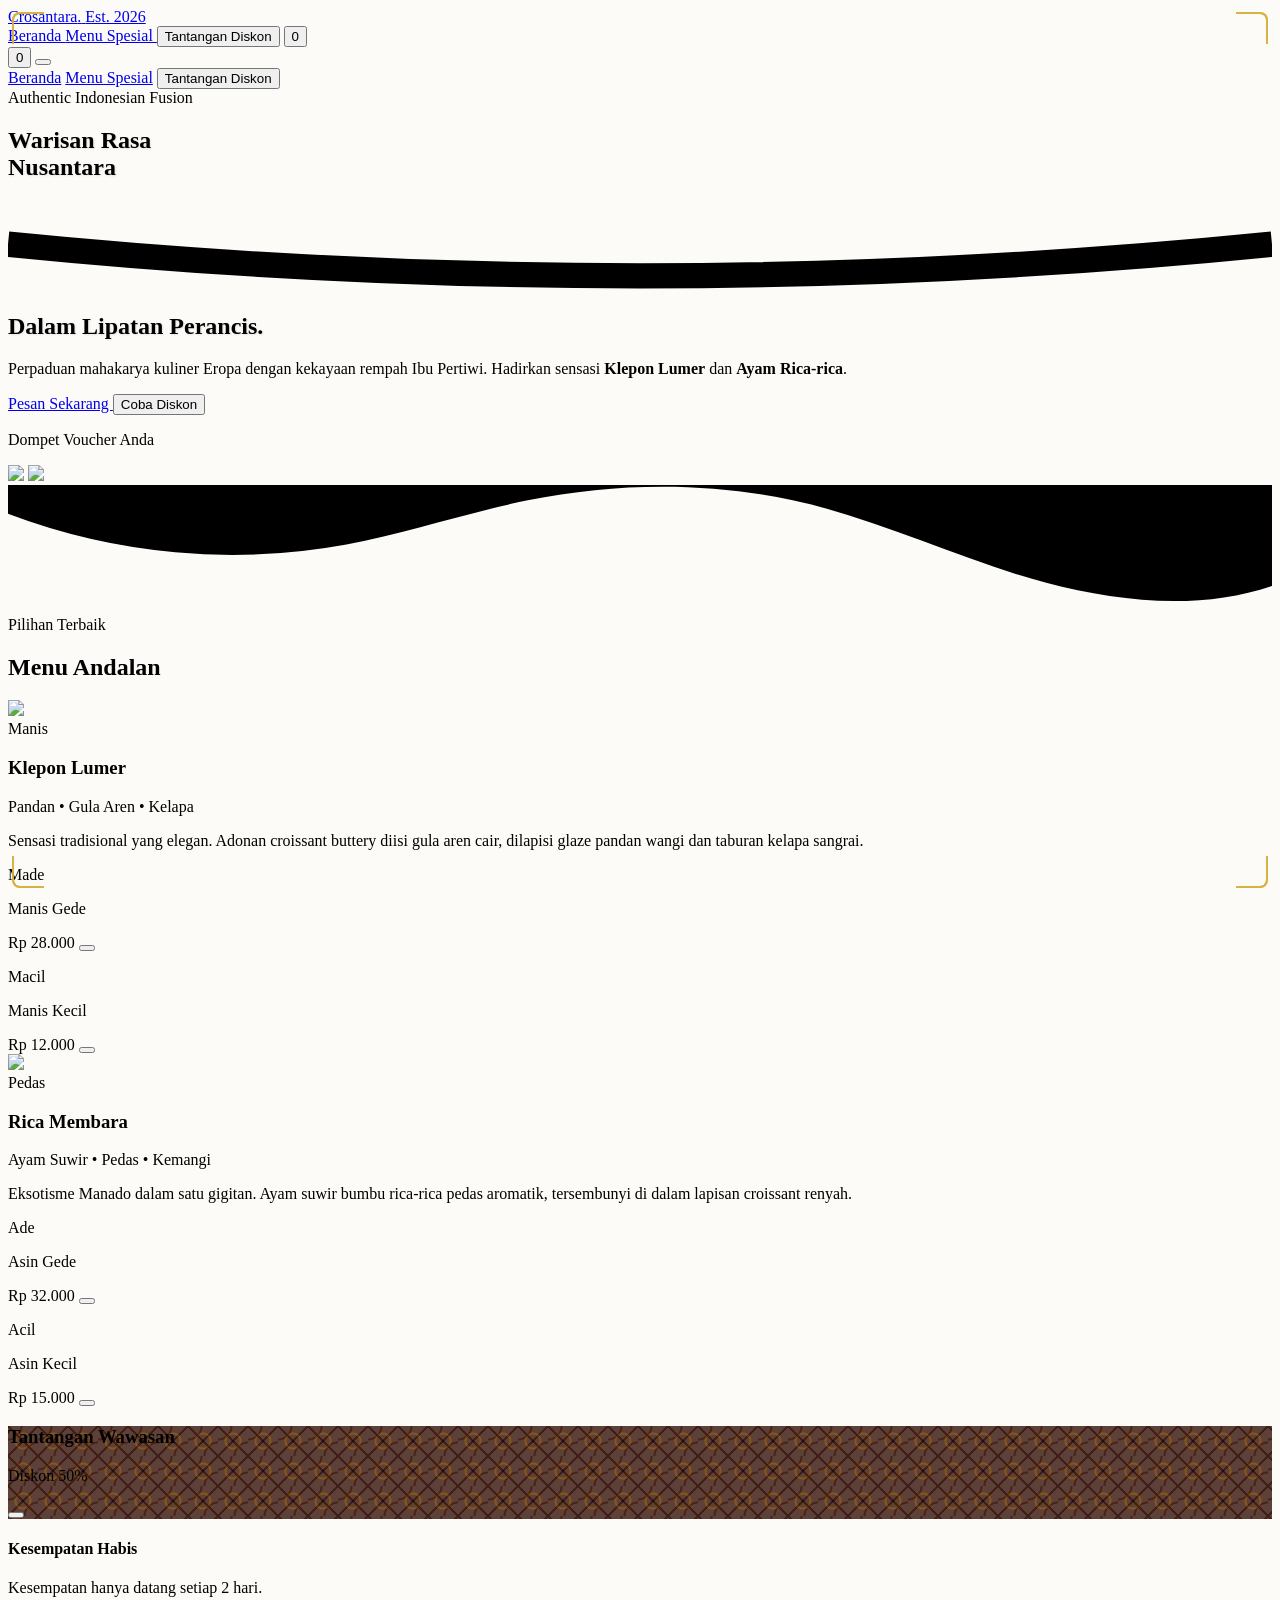
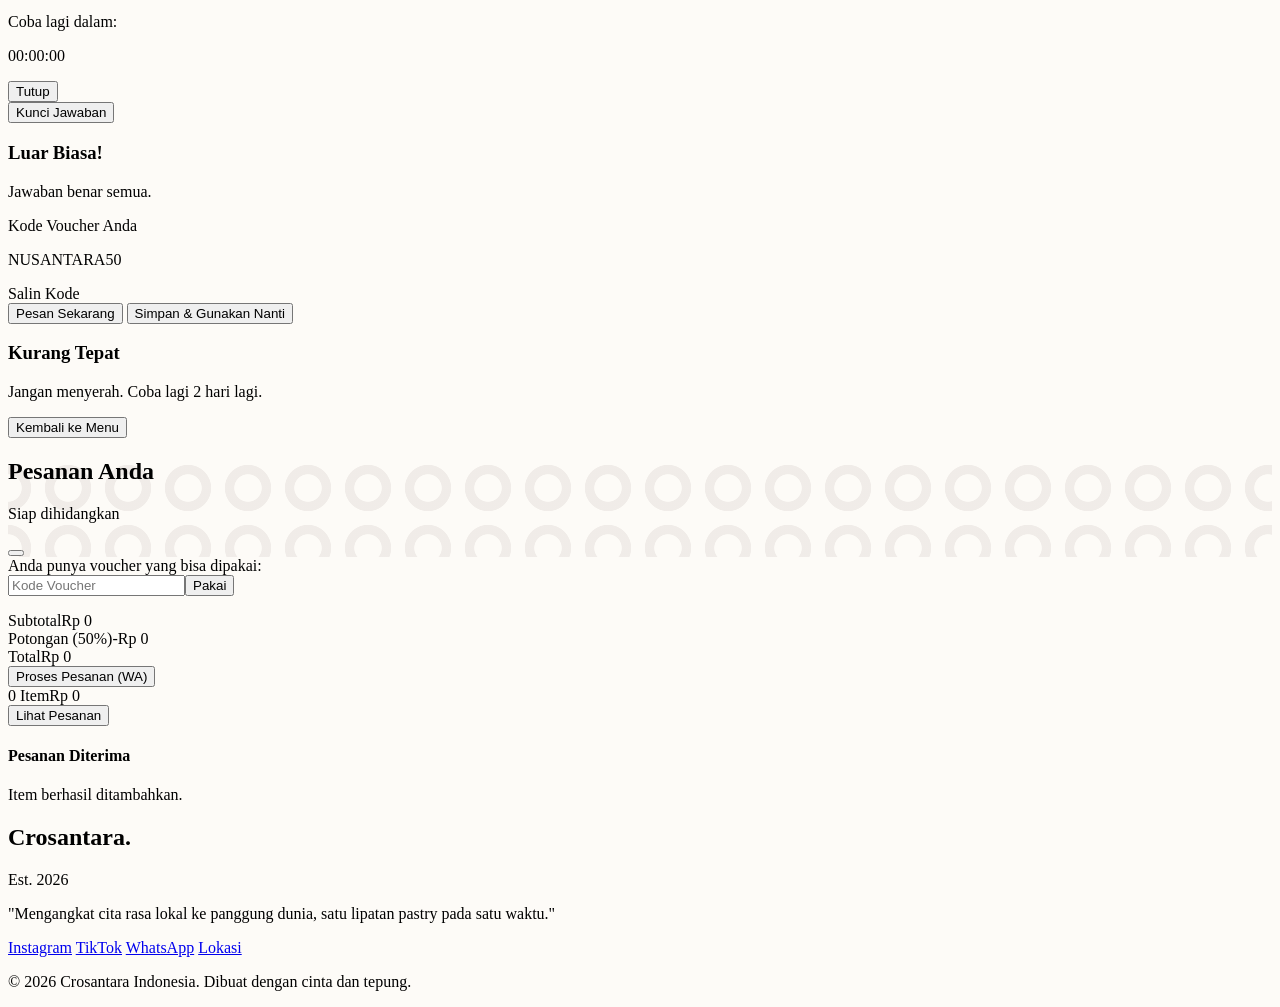
==== commit 4ed662fe: "qw" ====
--- a/index.html
+++ b/index.html
@@ -203,6 +203,16 @@
                             <i data-lucide="percent" class="w-5 h-5"></i> Coba Diskon
                         </button>
                     </div>
+
+                    <!-- Voucher Wallet Section (Tampil Jika Punya Voucher Aktif) -->
+                    <div id="voucher-wallet" class="hidden mt-6 pt-6 border-t border-brand-brown/10 text-left">
+                        <p class="text-xs font-bold uppercase tracking-widest text-brand-terracotta mb-3 flex items-center gap-2 justify-center lg:justify-start">
+                            <i data-lucide="wallet" class="w-4 h-4"></i> Dompet Voucher Anda
+                        </p>
+                        <div id="voucher-list" class="flex flex-wrap gap-3 justify-center lg:justify-start">
+                            <!-- Vouchers disuntikkan oleh JS -->
+                        </div>
+                    </div>
                 </div>
                 
                 <div class="relative group perspective-1000 mt-8 lg:mt-0">
@@ -265,12 +275,22 @@
                             <!-- Made -->
                             <div class="flex justify-between items-center bg-white p-3 md:p-4 border-l-4 border-l-brand-brown border border-stone-100 hover:border-brand-brown/30 transition shadow-sm">
                                 <div><p class="font-bold text-brand-dark font-serif text-base md:text-lg">Made</p><p class="text-[10px] text-brand-terracotta uppercase tracking-wider">Manis Gede</p></div>
-                                <div class="flex items-center gap-4"><span class="font-bold text-brand-dark">Rp 28.000</span><button onclick="addToCart('Klepon Made', 28000, 'https://images.unsplash.com/photo-1600093463592-8e36ae95ef56?auto=format&fit=crop&w=100&q=80')" class="w-10 h-10 border border-brand-brown text-brand-brown flex items-center justify-center hover:bg-brand-brown hover:text-white transition rounded-full"><i data-lucide="plus" class="w-5 h-5"></i></button></div>
+                                <!-- UBAH HARGA DI SINI (Klepon Made): 
+                                     1. Ganti tulisan 'Rp 28.000' untuk mengubah tampilan yang dilihat pengunjung.
+                                     2. Ganti angka '28000' di dalam addToCart(...) untuk mengubah harga asli saat dihitung di keranjang. -->
+                                <div class="flex items-center gap-4">
+                                    <span class="font-bold text-brand-dark">Rp 28.000</span>
+                                    <button onclick="addToCart('Klepon Made', 28000, 'https://images.unsplash.com/photo-1600093463592-8e36ae95ef56?auto=format&fit=crop&w=100&q=80')" class="w-10 h-10 border border-brand-brown text-brand-brown flex items-center justify-center hover:bg-brand-brown hover:text-white transition rounded-full z-10 bg-white"><i data-lucide="plus" class="w-5 h-5"></i></button>
+                                </div>
                             </div>
                             <!-- Macil -->
                             <div class="flex justify-between items-center bg-white p-3 md:p-4 border-l-4 border-l-stone-300 border border-stone-100 hover:border-brand-brown/30 transition shadow-sm">
                                 <div><p class="font-bold text-brand-dark font-serif text-base md:text-lg">Macil</p><p class="text-[10px] text-stone-500 uppercase tracking-wider">Manis Kecil</p></div>
-                                <div class="flex items-center gap-4"><span class="font-bold text-brand-dark">Rp 12.000</span><button onclick="addToCart('Klepon Macil', 12000, 'https://images.unsplash.com/photo-1600093463592-8e36ae95ef56?auto=format&fit=crop&w=100&q=80')" class="w-10 h-10 border border-stone-400 text-stone-500 flex items-center justify-center hover:bg-brand-brown hover:border-brand-brown hover:text-white transition rounded-full"><i data-lucide="plus" class="w-5 h-5"></i></button></div>
+                                <!-- UBAH HARGA DI SINI (Klepon Macil): -->
+                                <div class="flex items-center gap-4">
+                                    <span class="font-bold text-brand-dark">Rp 12.000</span>
+                                    <button onclick="addToCart('Klepon Macil', 12000, 'https://images.unsplash.com/photo-1600093463592-8e36ae95ef56?auto=format&fit=crop&w=100&q=80')" class="w-10 h-10 border border-stone-400 text-stone-500 flex items-center justify-center hover:bg-brand-brown hover:border-brand-brown hover:text-white transition rounded-full z-10 bg-white"><i data-lucide="plus" class="w-5 h-5"></i></button>
+                                </div>
                             </div>
                         </div>
                     </div>
@@ -301,12 +321,20 @@
                             <!-- Ade -->
                             <div class="flex justify-between items-center bg-white p-3 md:p-4 border-l-4 border-l-brand-brown border border-stone-100 hover:border-brand-brown/30 transition shadow-sm">
                                 <div><p class="font-bold text-brand-dark font-serif text-base md:text-lg">Ade</p><p class="text-[10px] text-brand-terracotta uppercase tracking-wider">Asin Gede</p></div>
-                                <div class="flex items-center gap-4"><span class="font-bold text-brand-dark">Rp 32.000</span><button onclick="addToCart('Rica Ade', 32000, 'https://images.unsplash.com/photo-1623334044303-241021148842?auto=format&fit=crop&w=100&q=80')" class="w-10 h-10 border border-brand-brown text-brand-brown flex items-center justify-center hover:bg-brand-brown hover:text-white transition rounded-full"><i data-lucide="plus" class="w-5 h-5"></i></button></div>
+                                <!-- UBAH HARGA DI SINI (Rica Ade): -->
+                                <div class="flex items-center gap-4">
+                                    <span class="font-bold text-brand-dark">Rp 32.000</span>
+                                    <button onclick="addToCart('Rica Ade', 32000, 'https://images.unsplash.com/photo-1623334044303-241021148842?auto=format&fit=crop&w=100&q=80')" class="w-10 h-10 border border-brand-brown text-brand-brown flex items-center justify-center hover:bg-brand-brown hover:text-white transition rounded-full z-10 bg-white"><i data-lucide="plus" class="w-5 h-5"></i></button>
+                                </div>
                             </div>
                             <!-- Acil -->
                             <div class="flex justify-between items-center bg-white p-3 md:p-4 border-l-4 border-l-stone-300 border border-stone-100 hover:border-brand-brown/30 transition shadow-sm">
                                 <div><p class="font-bold text-brand-dark font-serif text-base md:text-lg">Acil</p><p class="text-[10px] text-stone-500 uppercase tracking-wider">Asin Kecil</p></div>
-                                <div class="flex items-center gap-4"><span class="font-bold text-brand-dark">Rp 15.000</span><button onclick="addToCart('Rica Acil', 15000, 'https://images.unsplash.com/photo-1623334044303-241021148842?auto=format&fit=crop&w=100&q=80')" class="w-10 h-10 border border-stone-400 text-stone-500 flex items-center justify-center hover:bg-brand-brown hover:border-brand-brown hover:text-white transition rounded-full"><i data-lucide="plus" class="w-5 h-5"></i></button></div>
+                                <!-- UBAH HARGA DI SINI (Rica Acil): -->
+                                <div class="flex items-center gap-4">
+                                    <span class="font-bold text-brand-dark">Rp 15.000</span>
+                                    <button onclick="addToCart('Rica Acil', 15000, 'https://images.unsplash.com/photo-1623334044303-241021148842?auto=format&fit=crop&w=100&q=80')" class="w-10 h-10 border border-stone-400 text-stone-500 flex items-center justify-center hover:bg-brand-brown hover:border-brand-brown hover:text-white transition rounded-full z-10 bg-white"><i data-lucide="plus" class="w-5 h-5"></i></button>
+                                </div>
                             </div>
                         </div>
                     </div>
@@ -354,7 +382,7 @@
                     <h3 class="text-2xl font-serif font-bold text-brand-dark mb-2">Luar Biasa!</h3>
                     <p class="text-stone-600 mb-8 text-sm">Jawaban benar semua.</p>
                     <div class="bg-brand-brown p-1 rounded-lg mb-8 shadow-inner">
-                        <div class="bg-brand-cream border border-brand-brown/30 p-4 rounded relative group cursor-pointer hover:bg-white transition" onclick="copyCode()">
+                        <div class="bg-brand-cream border border-brand-brown/30 p-4 rounded relative group cursor-pointer hover:bg-white transition" onclick="copyCodeFromDisplay()">
                             <p class="text-[10px] text-stone-400 uppercase tracking-widest mb-1">Kode Voucher Anda</p>
                             <!-- ID ini ditambahkan agar text kodenya bisa diubah menggunakan JS -->
                             <p id="won-voucher-display" class="text-3xl font-mono font-bold text-brand-brown tracking-wider">NUSANTARA50</p>
@@ -363,7 +391,9 @@
                             </div>
                         </div>
                     </div>
-                    <button onclick="closeQuizAndShop()" class="w-full py-3 bg-brand-terracotta text-white font-bold hover:bg-brand-brown transition shadow-lg uppercase tracking-wider text-sm">Gunakan Sekarang</button>
+                    <button onclick="closeQuizAndShop()" class="w-full py-3 bg-brand-terracotta text-white font-bold hover:bg-brand-brown transition shadow-lg uppercase tracking-wider text-sm">Pesan Sekarang</button>
+                    <!-- Tombol Gunakan Nanti -->
+                    <button onclick="closeQuiz()" class="w-full mt-3 py-3 bg-stone-200 text-stone-600 font-bold hover:bg-stone-300 transition shadow-md uppercase tracking-wider text-sm">Simpan & Gunakan Nanti</button>
                 </div>
 
                 <div id="quiz-fail" class="hidden text-center relative z-10">
@@ -386,6 +416,18 @@
             </div>
             <div id="cart-items" class="flex-1 overflow-y-auto p-6 space-y-4"></div>
             <div class="p-6 border-t border-brand-brown/10 bg-white shadow-[0_-10px_40px_rgba(0,0,0,0.05)]">
+                
+                <!-- PENGINGAT VOUCHER DI KERANJANG -->
+                <div id="cart-voucher-reminder" class="hidden mb-4 p-3 bg-brand-gold/10 border border-brand-gold/30 rounded text-sm text-brand-dark flex flex-col gap-2">
+                    <div class="flex items-center gap-2">
+                        <i data-lucide="ticket" class="w-4 h-4 text-brand-gold"></i>
+                        <span class="font-medium text-xs">Anda punya voucher yang bisa dipakai:</span>
+                    </div>
+                    <div id="cart-available-vouchers" class="flex gap-2 flex-wrap">
+                        <!-- Voucher disuntikkan dari JS -->
+                    </div>
+                </div>
+
                 <div class="mb-6"><div class="flex gap-2"><input type="text" id="discount-code" placeholder="Kode Voucher" class="flex-1 border-2 border-stone-200 bg-stone-50 rounded-none px-4 py-2 text-sm focus:outline-none focus:border-brand-brown uppercase font-mono tracking-wider transition"><button onclick="applyDiscount()" class="bg-brand-dark text-white px-6 py-2 text-sm font-bold hover:bg-brand-brown transition uppercase tracking-wide">Pakai</button></div><p id="discount-msg" class="text-xs mt-2 hidden flex items-center gap-1"></p></div>
                 <div class="space-y-3 mb-6 font-serif"><div class="flex justify-between text-stone-600 text-sm"><span>Subtotal</span><span id="cart-subtotal" class="font-sans font-medium">Rp 0</span></div><div class="flex justify-between text-brand-terracotta hidden" id="discount-row"><span>Potongan (50%)</span><span id="discount-amount" class="font-sans font-medium">-Rp 0</span></div><div class="flex justify-between text-2xl font-bold text-brand-dark pt-4 border-t border-brand-brown/10"><span>Total</span><span id="cart-total" class="font-sans">Rp 0</span></div></div>
                 <button onclick="checkout()" class="w-full py-4 bg-brand-brown text-white font-bold hover:bg-brand-dark transition flex justify-center items-center gap-3 shadow-lg group"><span>Proses Pesanan (WA)</span><i data-lucide="message-circle" class="w-5 h-5 group-hover:scale-110 transition-transform"></i></button>
@@ -417,7 +459,16 @@
             <h2 class="font-serif text-3xl font-bold text-brand-cream mb-2">Crosantara.</h2>
             <div class="flex items-center gap-4 mb-8"><div class="h-[1px] w-12 bg-brand-gold/30"></div><p class="text-xs uppercase tracking-[0.3em] text-brand-gold">Est. 2026</p><div class="h-[1px] w-12 bg-brand-gold/30"></div></div>
             <p class="text-sm max-w-md mx-auto mb-10 leading-relaxed font-light">"Mengangkat cita rasa lokal ke panggung dunia, satu lipatan pastry pada satu waktu."</p>
-            <div class="flex gap-8 text-sm font-medium tracking-wide"><a href="#" class="hover:text-brand-gold transition border-b border-transparent hover:border-brand-gold pb-1">Instagram</a><a href="#" class="hover:text-brand-gold transition border-b border-transparent hover:border-brand-gold pb-1">WhatsApp</a><a href="#" class="hover:text-brand-gold transition border-b border-transparent hover:border-brand-gold pb-1">Lokasi</a></div>
+            
+            <div class="flex gap-6 sm:gap-8 text-sm font-medium tracking-wide">
+                <!-- UBAH LINK SOSIAL MEDIA DI SINI -->
+                <!-- Cukup ganti teks di dalam href="" dengan link tujuan yang kamu inginkan -->
+                <a href="LINK_INSTAGRAM_DISINI" target="_blank" class="hover:text-brand-gold transition border-b border-transparent hover:border-brand-gold pb-1">Instagram</a>
+                <a href="LINK_TIKTOK_DISINI" target="_blank" class="hover:text-brand-gold transition border-b border-transparent hover:border-brand-gold pb-1">TikTok</a>
+                <a href="LINK_WHATSAPP_DISINI" target="_blank" class="hover:text-brand-gold transition border-b border-transparent hover:border-brand-gold pb-1">WhatsApp</a>
+                <a href="LINK_MAPS_DISINI" target="_blank" class="hover:text-brand-gold transition border-b border-transparent hover:border-brand-gold pb-1">Lokasi</a>
+            </div>
+            
             <p class="text-[10px] text-brand-cream/30 mt-12">&copy; 2026 Crosantara Indonesia. Dibuat dengan cinta dan tepung.</p>
         </div>
         <div class="h-3 w-full pattern-batik-cap absolute bottom-0 left-0"></div>
@@ -759,6 +810,9 @@
 
                 document.getElementById('quiz-success').classList.remove('hidden');
                 confetti({ particleCount: 200, spread: 80, origin: { y: 0.6 }, colors: ['#D4AF37', '#5D4037', '#ffffff'] });
+                
+                // Refresh dompet voucher
+                renderVouchers();
             } else {
                 document.getElementById('quiz-fail').classList.remove('hidden');
             }
@@ -790,14 +844,78 @@
             setTimeout(() => { modal.classList.add('hidden'); document.getElementById('quiz-form').reset(); }, 300);
         }
 
+        // --- DOMPET VOUCHER ---
+        function renderVouchers() {
+            const wallet = document.getElementById('voucher-wallet');
+            const list = document.getElementById('voucher-list');
+            if (!wallet || !list) return;
+
+            let ownedVouchers = JSON.parse(localStorage.getItem('crosantara_vouchers') || '[]');
+            let activeVouchers = ownedVouchers.filter(v => !v.used);
+
+            if (activeVouchers.length > 0) {
+                wallet.classList.remove('hidden');
+                list.innerHTML = activeVouchers.map(v => `
+                    <div onclick="copySpecificCode('${v.code}')" class="relative group cursor-pointer flex items-center gap-2 bg-brand-cream border border-brand-gold/40 px-3 py-1.5 rounded-lg shadow-sm hover:shadow-md hover:border-brand-brown transition">
+                        <i data-lucide="ticket" class="w-4 h-4 text-brand-gold"></i>
+                        <span class="font-mono font-bold text-brand-dark text-sm">${v.code}</span>
+                        <div class="absolute -top-8 left-1/2 transform -translate-x-1/2 bg-brand-dark text-white text-[10px] px-2 py-1 rounded opacity-0 group-hover:opacity-100 transition whitespace-nowrap pointer-events-none">Klik untuk Salin</div>
+                    </div>
+                `).join('');
+                lucide.createIcons();
+            } else {
+                wallet.classList.add('hidden');
+            }
+
+            updateCartReminder();
+        }
+
+        function copySpecificCode(code) {
+            navigator.clipboard.writeText(code);
+            alert("Kode voucher disalin: " + code);
+            
+            // Auto isi ke keranjang jika keranjang tidak tersembunyi
+            const discountInput = document.getElementById('discount-code');
+            if (discountInput) {
+                discountInput.value = code;
+            }
+        }
+
+        function updateCartReminder() {
+            const reminderBox = document.getElementById('cart-voucher-reminder');
+            const vouchersContainer = document.getElementById('cart-available-vouchers');
+            if(!reminderBox || !vouchersContainer) return;
+
+            let ownedVouchers = JSON.parse(localStorage.getItem('crosantara_vouchers') || '[]');
+            let activeVouchers = ownedVouchers.filter(v => !v.used);
+
+            if (activeVouchers.length > 0 && !isDiscountApplied) {
+                reminderBox.classList.remove('hidden');
+                vouchersContainer.innerHTML = activeVouchers.map(v => 
+                    `<button onclick="autoFillVoucher('${v.code}')" class="bg-white border border-brand-brown/30 px-3 py-1.5 rounded shadow-sm text-xs font-bold font-mono text-brand-brown hover:bg-brand-brown hover:text-white transition">Pakai: ${v.code}</button>`
+                ).join('');
+            } else {
+                reminderBox.classList.add('hidden');
+            }
+        }
+
+        function autoFillVoucher(code) {
+            document.getElementById('discount-code').value = code;
+            applyDiscount();
+        }
+
         // --- CART & SYSTEM ---
         let cart = [];
         let isDiscountApplied = false;
         let appliedVoucherCode = null; // Menyimpan kode mana yang sedang aktif di cart
 
         function addToCart(name, price, image) {
-            const existingItem = cart.find(item => item.name === name);
-            if (existingItem) existingItem.qty++; else cart.push({ name, price, image, qty: 1 });
+            const existingItem = cart.find(item => item.name === name && item.price === price);
+            if (existingItem) {
+                existingItem.qty++; 
+            } else {
+                cart.push({ name, price, image, qty: 1 });
+            }
             updateCartUI();
             showToast();
         }
@@ -838,6 +956,7 @@
             
             lucide.createIcons();
             updateCartUI();
+            updateCartReminder(); // Perbarui reminder jika diskon sukses diterapkan
         }
 
         function resetDiscount() {
@@ -845,6 +964,7 @@
             appliedVoucherCode = null;
             document.getElementById('discount-code').value = '';
             document.getElementById('discount-msg').classList.add('hidden');
+            updateCartReminder();
         }
 
         function updateCartUI() {
@@ -905,7 +1025,7 @@
         function checkout() {
             if (cart.length === 0) return;
             let message = "Salam Crosantara! Saya ingin memesan:\n\n";
-            cart.forEach(item => message += `• ${item.name} (${item.qty}x)\n`);
+            cart.forEach(item => message += `• ${item.name} (${item.qty}x) = Rp ${(item.price * item.qty).toLocaleString('id-ID')}\n`);
             
             const subtotal = cart.reduce((sum, item) => sum + (item.price * item.qty), 0);
             
@@ -933,9 +1053,10 @@
             resetDiscount();
             updateCartUI();
             toggleCart(); // Tutup panel
-        }
-
-        function copyCode() {
+            renderVouchers(); // Refresh dompet UI (menghilangkan yang terpakai)
+        }
+
+        function copyCodeFromDisplay() {
             const codeToCopy = document.getElementById('won-voucher-display').innerText;
             navigator.clipboard.writeText(codeToCopy);
             alert("Kode voucher disalin: " + codeToCopy);
@@ -952,6 +1073,7 @@
             if (sidebar.classList.contains('hidden')) {
                 sidebar.classList.remove('hidden');
                 setTimeout(() => panel.classList.remove('translate-x-full'), 10);
+                updateCartReminder(); // Cek voucher pas keranjang dibuka
             } else {
                 panel.classList.add('translate-x-full');
                 setTimeout(() => sidebar.classList.add('hidden'), 300);
@@ -963,6 +1085,9 @@
             toast.classList.remove('translate-y-48');
             setTimeout(() => toast.classList.add('translate-y-48'), 3000);
         }
+
+        // Tampilkan voucher tersimpan saat halaman dimuat
+        renderVouchers();
 
         lucide.createIcons();
         window.addEventListener('scroll', () => {
